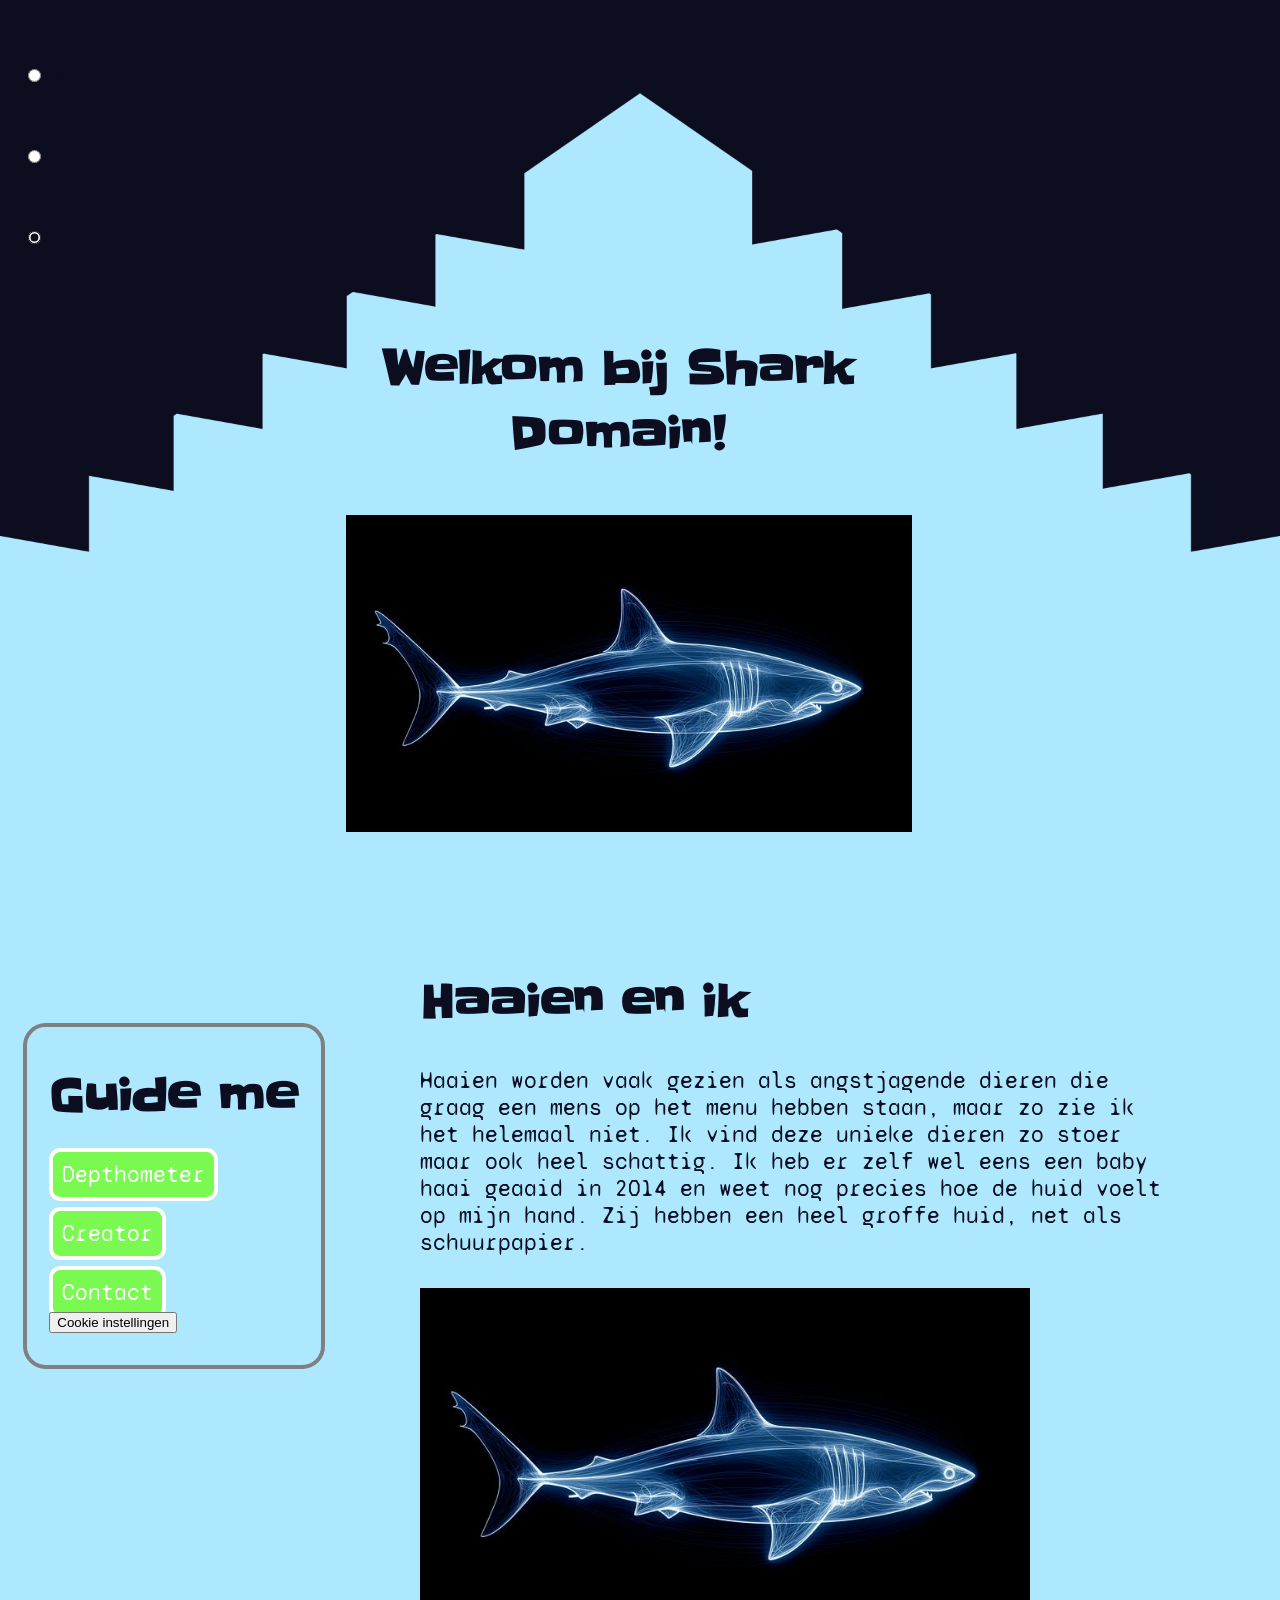
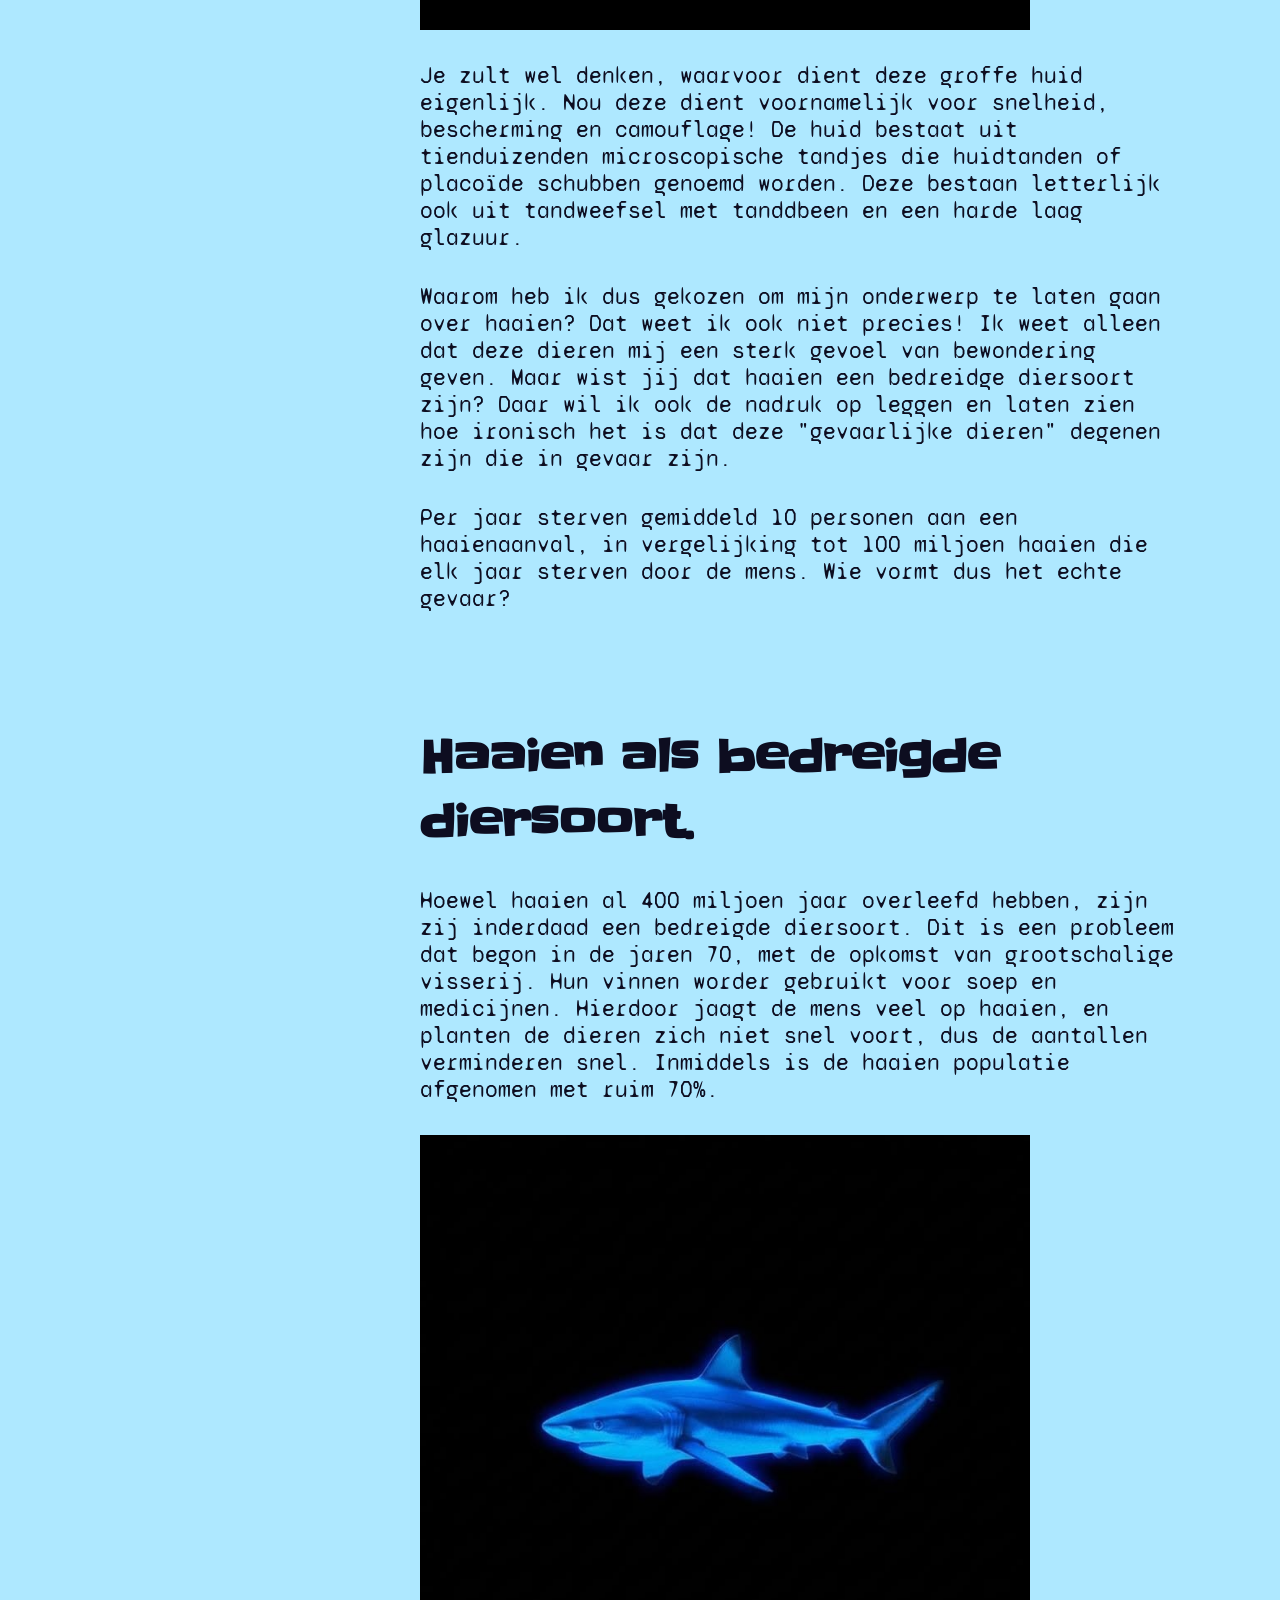
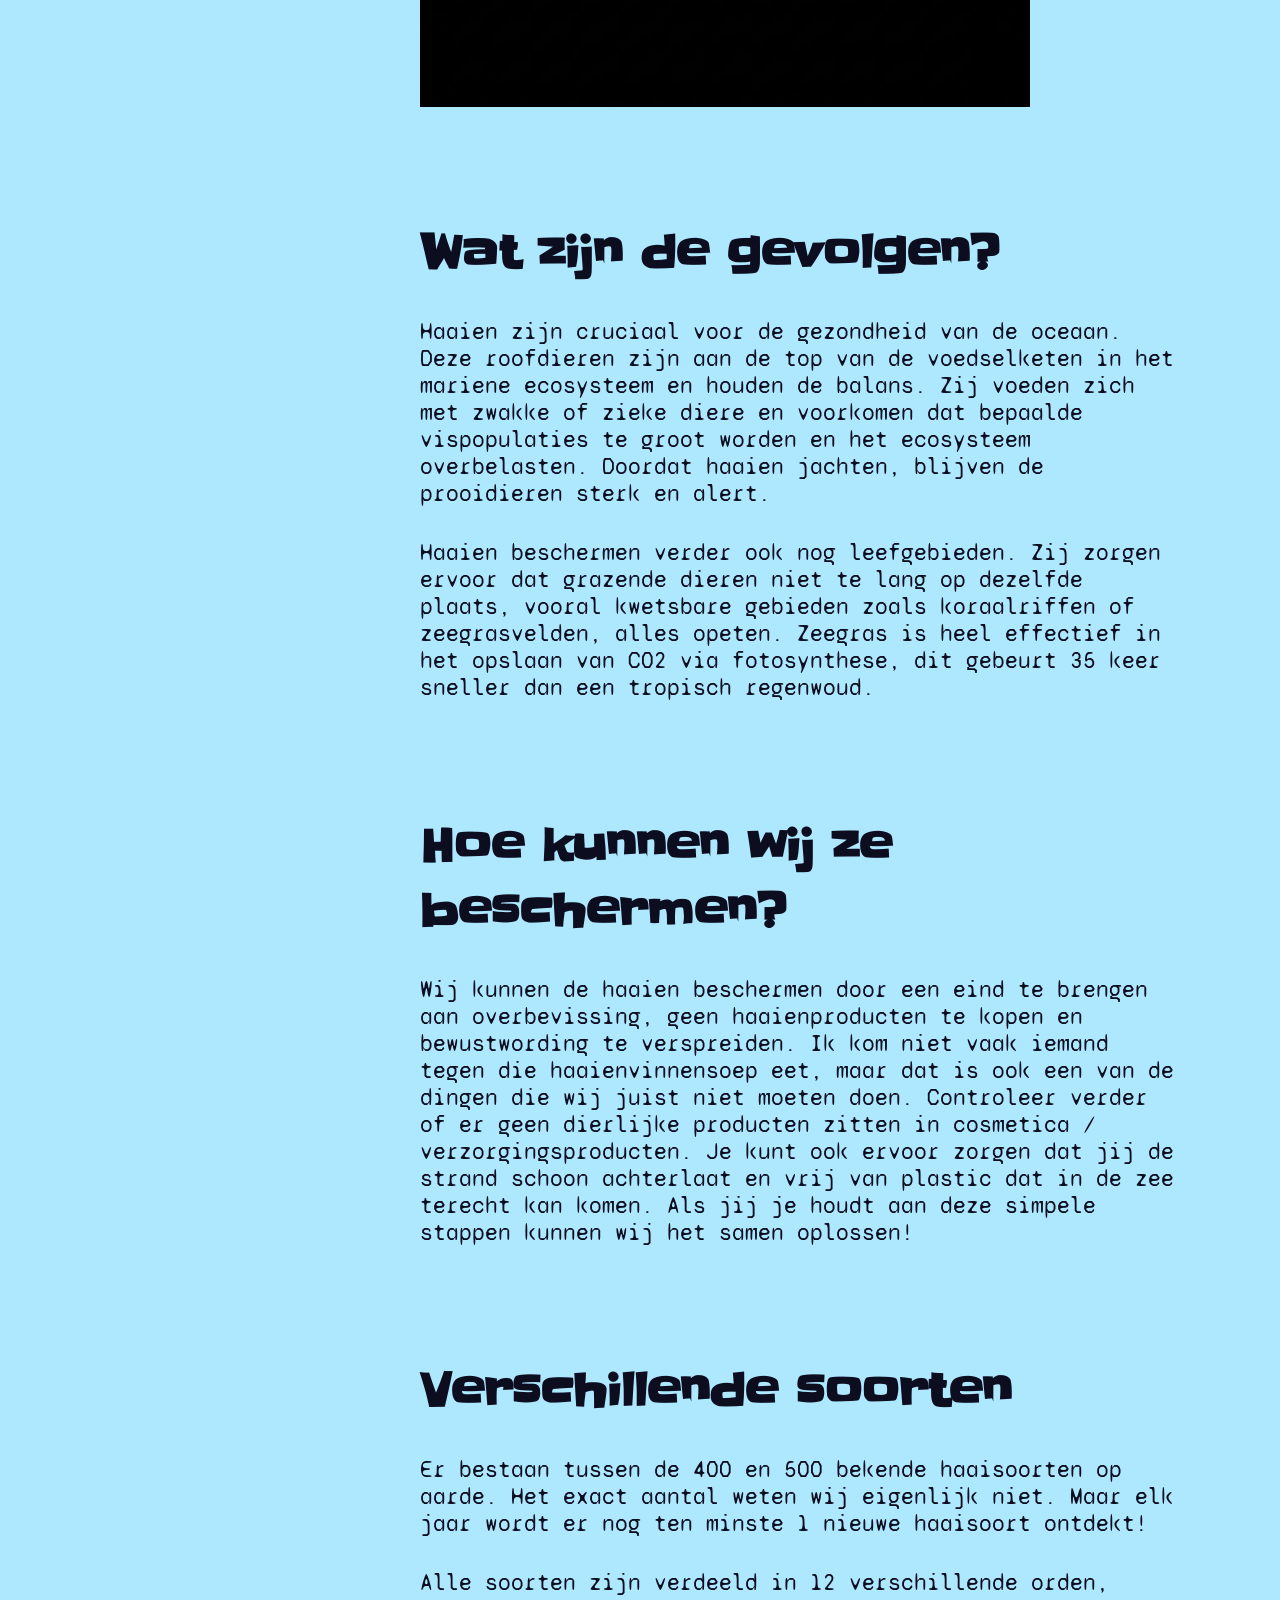
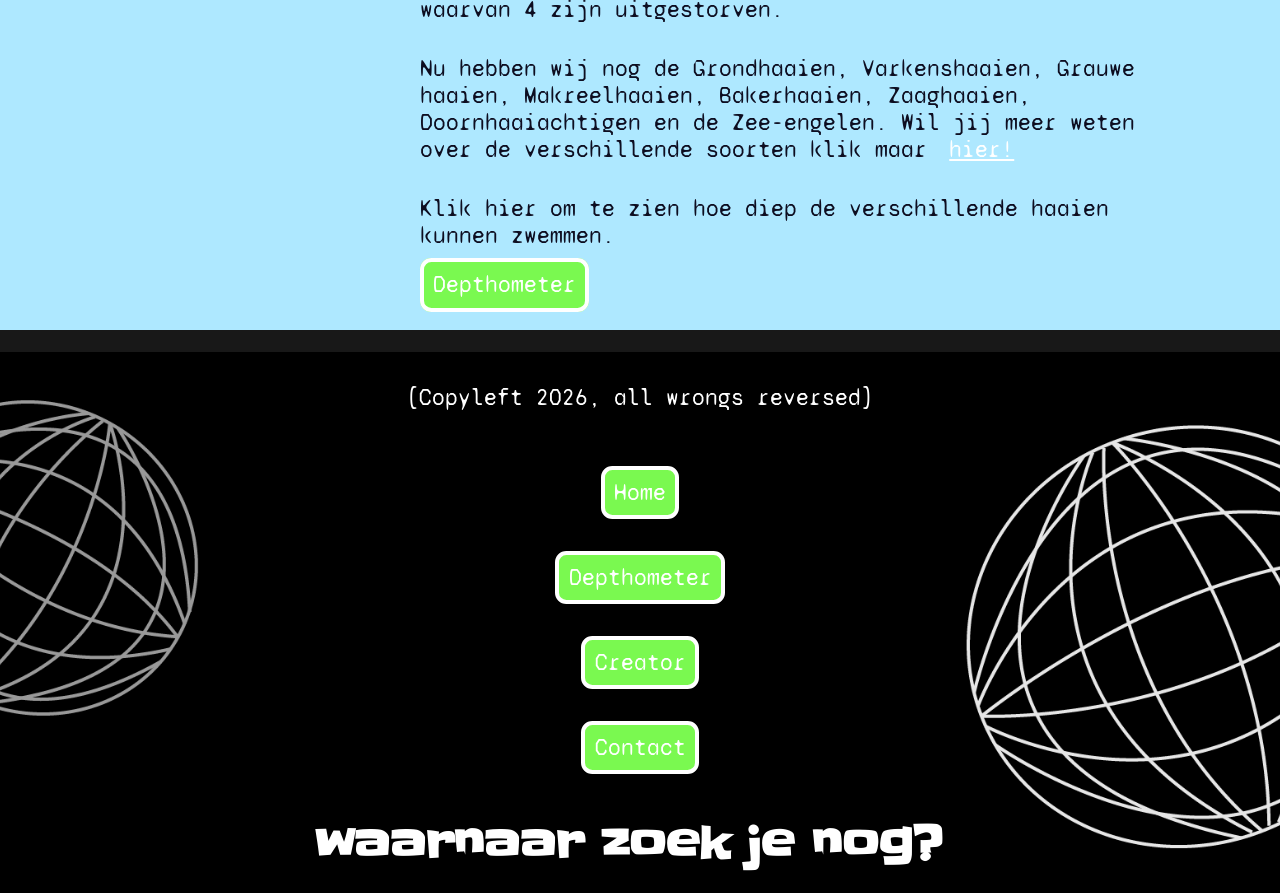
==== index.html @ 4d777eaf "dialog toegevoegd" ====
<!doctype html>
<html lang="nl">
  <head>
    <meta charset="UTF-8" />
    <meta name="viewport" content="width=device-width, initial-scale=1.0" />
    <meta name="author" content="[Bryenne]" />
    <meta name="color-scheme" content="dark light" />

    <title>Digitaal Tuintje van Bryenne!</title>
    <link rel="stylesheet" href="./assets/style/normal.css" />
    <script defer src="script.js"></script>
    <!-- Importeer het webring component, voeg jouw eigen domein toe in data-page -->
    <script
      data-page="[https://sharkdomain.nl]"
      src="https://digitaaltuintje.nl/webring.js"
      defer
    ></script>
  </head>
  <body>
    <header>
      <article>
        <article>
          <label>
            <input type="radio" name="theme" value="light-theme" />
            licht
          </label>
          <label>
            <input type="radio" name="theme" value="dark-theme" />
            donker
          </label>
          <label>
            <input type="radio" name="theme" value="auto-theme" checked />
            auto
          </label>
        </article>
        <h1>Shark Domain</h1>
      </article>
      <h2>Welkom bij Shark Domain!</h2>
      <img src="./assets/images/shark2.jpg" alt="welkomhaai" />
    </header>

    <main>
      <article>
        <h2>Haaien en ik</h2>
        <p>
          Haaien worden vaak gezien als angstjagende dieren die graag een mens
          op het menu hebben staan, maar zo zie ik het helemaal niet. Ik vind
          deze unieke dieren zo stoer maar ook heel schattig. Ik heb er zelf wel
          eens een baby haai geaaid in 2014 en weet nog precies hoe de huid
          voelt op mijn hand. Zij hebben een heel groffe huid, net als
          schuurpapier.
        </p>

        <img src="./assets/images/shark2.jpg" alt="Haai" />

        <p>
          Je zult wel denken, waarvoor dient deze groffe huid eigenlijk. Nou
          deze dient voornamelijk voor snelheid, bescherming en camouflage! De
          huid bestaat uit tienduizenden microscopische tandjes die huidtanden
          of placoïde schubben genoemd worden. Deze bestaan letterlijk ook uit
          tandweefsel met tanddbeen en een harde laag glazuur.
        </p>

        <p>
          Waarom heb ik dus gekozen om mijn onderwerp te laten gaan over haaien?
          Dat weet ik ook niet precies! Ik weet alleen dat deze dieren mij een
          sterk gevoel van bewondering geven. Maar wist jij dat haaien een
          bedreidge diersoort zijn? Daar wil ik ook de nadruk op leggen en laten
          zien hoe ironisch het is dat deze "gevaarlijke dieren" degenen zijn
          die in gevaar zijn.
        </p>
        <p>
          Per jaar sterven gemiddeld 10 personen aan een haaienaanval, in
          vergelijking tot 100 miljoen haaien die elk jaar sterven door de mens.
          Wie vormt dus het echte gevaar?
        </p>
      </article>

      <article>
        <h2>Haaien als bedreigde diersoort.</h2>
        <p>
          Hoewel haaien al 400 miljoen jaar overleefd hebben, zijn zij inderdaad
          een bedreigde diersoort. Dit is een probleem dat begon in de jaren 70,
          met de opkomst van grootschalige visserij. Hun vinnen worder gebruikt
          voor soep en medicijnen. Hierdoor jaagt de mens veel op haaien, en
          planten de dieren zich niet snel voort, dus de aantallen verminderen
          snel. Inmiddels is de haaien populatie afgenomen met ruim 70%.
        </p>

        <img src="./assets/images/shark1.jpg" alt="haai" />
      </article>
      <article>
        <h2>Wat zijn de gevolgen?</h2>
        <!-- bron: https://www.wwf.nl/dieren/haai , https://www.greenpeace.org/nl/algemeen/54928/walvis-redt-klimaat/-->
        <p>
          Haaien zijn cruciaal voor de gezondheid van de oceaan. Deze roofdieren
          zijn aan de top van de voedselketen in het mariene ecosysteem en
          houden de balans. Zij voeden zich met zwakke of zieke diere en
          voorkomen dat bepaalde vispopulaties te groot worden en het ecosysteem
          overbelasten. Doordat haaien jachten, blijven de prooidieren sterk en
          alert.
        </p>
        <p>
          Haaien beschermen verder ook nog leefgebieden. Zij zorgen ervoor dat
          grazende dieren niet te lang op dezelfde plaats, vooral kwetsbare
          gebieden zoals koraalriffen of zeegrasvelden, alles opeten. Zeegras is
          heel effectief in het opslaan van C02 via fotosynthese, dit gebeurt 35
          keer sneller dan een tropisch regenwoud.
        </p>
      </article>
      <article>
        <h2>Hoe kunnen wij ze beschermen?</h2>
        <p>
          Wij kunnen de haaien beschermen door een eind te brengen aan
          overbevissing, geen haaienproducten te kopen en bewustwording te
          verspreiden. Ik kom niet vaak iemand tegen die haaienvinnensoep eet,
          maar dat is ook een van de dingen die wij juist niet moeten doen.
          Controleer verder of er geen dierlijke producten zitten in cosmetica /
          verzorgingsproducten. Je kunt ook ervoor zorgen dat jij de strand
          schoon achterlaat en vrij van plastic dat in de zee terecht kan komen.
          Als jij je houdt aan deze simpele stappen kunnen wij het samen
          oplossen!
        </p>
      </article>

      <article>
        <h2>Verschillende soorten</h2>
        <p>
          Er bestaan tussen de 400 en 500 bekende haaisoorten op aarde. Het
          exact aantal weten wij eigenlijk niet. Maar elk jaar wordt er nog ten
          minste 1 nieuwe haaisoort ontdekt!
        </p>
        <p>
          Alle soorten zijn verdeeld in 12 verschillende orden, waarvan 4 zijn
          uitgestorven.
        </p>
        <p>
          Nu hebben wij nog de Grondhaaien, Varkenshaaien, Grauwe haaien,
          Makreelhaaien, Bakerhaaien, Zaaghaaien, Doornhaaiachtigen en de
          Zee-engelen. Wil jij meer weten over de verschillende soorten klik
          maar <a href="hier.html">hier!</a>
        </p>
        <p>
          Klik hier om te zien hoe diep de verschillende haaien kunnen zwemmen.
        </p>

        <a href="sharkdepth.html">Depthometer</a>
      </article>
    </main>

    <aside>
      <nav>
        <h2>Guide me</h2>
        <ul>
          <li><a href="sharkdepth.html">Depthometer</a></li>
          <li><a href="">Creator</a></li>
          <li><a href="">Contact</a></li>
        </ul>
        <button commandfor="mydialog" command="show-modal">
          Cookie instellingen
        </button>
        <dialog id="mydialog">
          <form method="dialog">
            <h2>Cookies instellen</h2>
            <p>
              Voor legale redenen moeten wij jouw vragen naar toestemming om uw
              persoonlijke gegevens te gebruiken voor weet ik veel. Ik beloof
              dat ik jouw gegevens niet zal verkopen!
            </p>
            <button>Accepteren</button>
            <button>Weigeren</button>
          </form>
        </dialog>
      </nav>
    </aside>

    <footer>
      <p>[Copyleft 2026, all wrongs reversed]</p>
      <nav>
        <ul>
          <li><a href="/">Home</a></li>
          <li><a href="sharkdepth.html">Depthometer</a></li>
          <li><a href="/story.html">Creator</a></li>
          <li><a href="/contact.html">Contact</a></li>
        </ul>
      </nav>
      <h2>waarnaar zoek je nog?</h2>
    </footer>
  </body>
</html>
---- assets/style/normal.css ----
/* HIER KOMT JOUW CSS */
@font-face {
  font-family: "Slackey";
  src: url(../type/Slackey-Regular.ttf);
  font-weight: 400;
  font-style: normal;
}

@font-face {
  font-family: "SyneMono";
  src: url(../type/SyneMono-Regular.ttf);
  font-weight: 400;
  font-style: normal;
}

html {
  color-scheme: light dark;

  --background: light-dark(#aee8ff, #1f1f3e);
  --color: light-dark(rgb(13, 13, 32), rgb(174, 232, 255));

  --background-button: light-dark(rgb(45, 240, 84), rgb(255, 180, 51));
  --color-button: light-dark(white, white);

  --background-a: light-dark(rgb(122, 249, 80), rgb(255, 180, 51));
  --color-a: light-dark(white, white);

  accent-color: light-dark(rgb(13, 13, 32), rgb(174, 232, 255));

  /* Deze informaatie heb ik gehaald van de dark and light mode Deep Dive op DLO */

  /* --background-img: light-dark(
    url(../assets/images/header-dark.png),
    url(../assets/images/header-light.png)
  ); */

  --whitespace-s: 1rem;
  --whitespace-m: calc(var(--whitespace-s) * 2);
  --whitespace-l: calc(var(--whitespace-s) * 4);
  --whitespace-xs: calc(var(--whitespace-s) * 0.5);

  --step--2: clamp(0.7137rem, 0.6181rem + 0.4777vw, 1.0003rem);
  --step--1: clamp(0.7615rem, 0.5438rem + 1.0882vw, 1.4144rem);
  --step-0: clamp(0.8125rem, 0.4167rem + 1.9792vw, 2rem);
  --step-1: clamp(0.8669rem, 0.2133rem + 3.2684vw, 2.828rem);
  --step-2: clamp(0.925rem, -0.0996rem + 5.1229vw, 3.9988rem);
  --step-3: clamp(0.987rem, -0.5688rem + 7.7788vw, 5.6543rem);
  --step-4: clamp(1.0531rem, -1.2609rem + 11.5701vw, 7.9952rem);
  --step-5: clamp(1.1237rem, -2.2701rem + 16.9691vw, 11.3052rem);
}

html:has([value="light-theme"]:checked) {
  color-scheme: light;
}

html:has([value="dark-theme"]:checked) {
  color-scheme: dark;
}

html:has(dialog:open) {
  overflow-y: clip;
}

body {
  font-size: var(--step--1);
  font-family: SyneMono;
  background-color: var(--background);
  color: var(--color);
  width: 100%;
  height: 100vh;
  margin: 0;
  padding: 0;
  /* background: url(../images/fin-top-gray.png);
  background-position: left top;
  background-repeat: no-repeat;
  background-size: 50%; */

  display: grid;
  grid-template-columns: 1fr;
  grid-template-rows: auto auto auto auto;
  grid-template-areas:
    "header"
    "aside"
    "main"
    "footer";
}

@media (width>30em) {
  body {
    grid-template-columns: auto auto auto;
    grid-template-rows: auto auto auto auto;
    grid-template-areas:
      "header header header"
      "aside main .        "
      ".     main .        "
      "footer footer footer";
  }
}

header {
  background-image: url(../images/header-dark.png);
  background-repeat: no-repeat;
  background-size: 100%;

  grid-area: header;
  display: grid;
  grid-template-columns: 1fr 1fr;

  margin: 0;
  margin-bottom: 2em;
  max-width: 100%;
  padding-top: 0.5em;
  padding-right: 1em;
  padding-bottom: 1em;
}

main {
  grid-area: main;
  max-width: 80%;
  margin: auto;
  padding-bottom: var(--whitespace-m);
}

aside {
  grid-area: aside;
  margin-top: 4em;
  margin-left: 1em;
  padding-left: 1em;
  border: 0.2em solid grey;
  border-radius: 1em;
  padding-bottom: var(--whitespace-m);
}

footer {
  grid-area: footer;
  display: grid;
  place-items: center;
  background-color: black;
  color: white;
  border-top: 1em rgb(24, 24, 24) solid;
  background-image: url(../images/footer-image.png);
  background-size: 120%;
  background-repeat: no-repeat;
  background-position: center;
}

dialog {
  &::backdrop {
    background-color: rgba(0, 0, 0, 0.411);
    backdrop-filter: blur(2px);
  }
}

header article {
  display: flex;
  justify-content: space-between;
  grid-column: 1/-1;
}

header article article {
  display: grid;
  align-items: center;
  margin: 1em;
}

header h2 {
  grid-column: 1/-1;
  width: 18ch;
  text-align: center;
  place-self: center;
}

header img {
  grid-column: 1/-1;
  place-self: center;
  min-width: 10em;
  max-width: 25em;
}

main article:not(:first-of-type) {
  margin-top: 5em;
}

h1 {
  font-size: var(--step-2);
  margin-right: var(--whitespace-xs);
  text-align: end;
  font-family: Slackey;
  width: min-content;
  place-self: end;
}

h2 {
  margin-bottom: var(--whitespace-s);
  font-size: var(--step-1);
  font-family: Slackey;
  margin-right: 0.5em;
}

p {
  margin-top: var(--whitespace-m);
}

ul {
  list-style: none;
  margin: 0;
  padding: 0;
}

ul li {
  margin-top: var(--whitespace-m);
}

img {
  display: grid;
  width: 80%;
  max-width: 30em;
  min-width: 15em;
  height: auto;
  margin-top: var(--whitespace-m);
  margin-bottom: var(--whitespace-m);
}

p a {
  background-color: transparent;
  border: none;
  text-decoration: underline;
}

p a:hover {
  background-color: transparent;
  color: green;
}

a {
  color: var(--color-a);
  background-color: var(--background-a);
  border: 0.2em solid var(--color-a);
  border-radius: 0.5em;
  font-family: SyneMono;
  padding: 0.4em;
  font-size: var(--step--1);
  transition: transform 0.2s ease-in-out;
  text-decoration: none;
}

a:focus {
  background-color: rgb(0, 110, 122);
  border: 0.3em solid rgb(156, 209, 255);
  transform: scale(1.1);
}

a:active {
  background-color: rgb(109, 139, 80);
}

a:hover {
  background-color: rgb(27, 181, 27);
}

/* a:visited {
  background-color: rgb(2, 53, 36);
  border-color: green;
  color: green;
} */

footer ul li {
  display: grid;
  place-items: center;
}
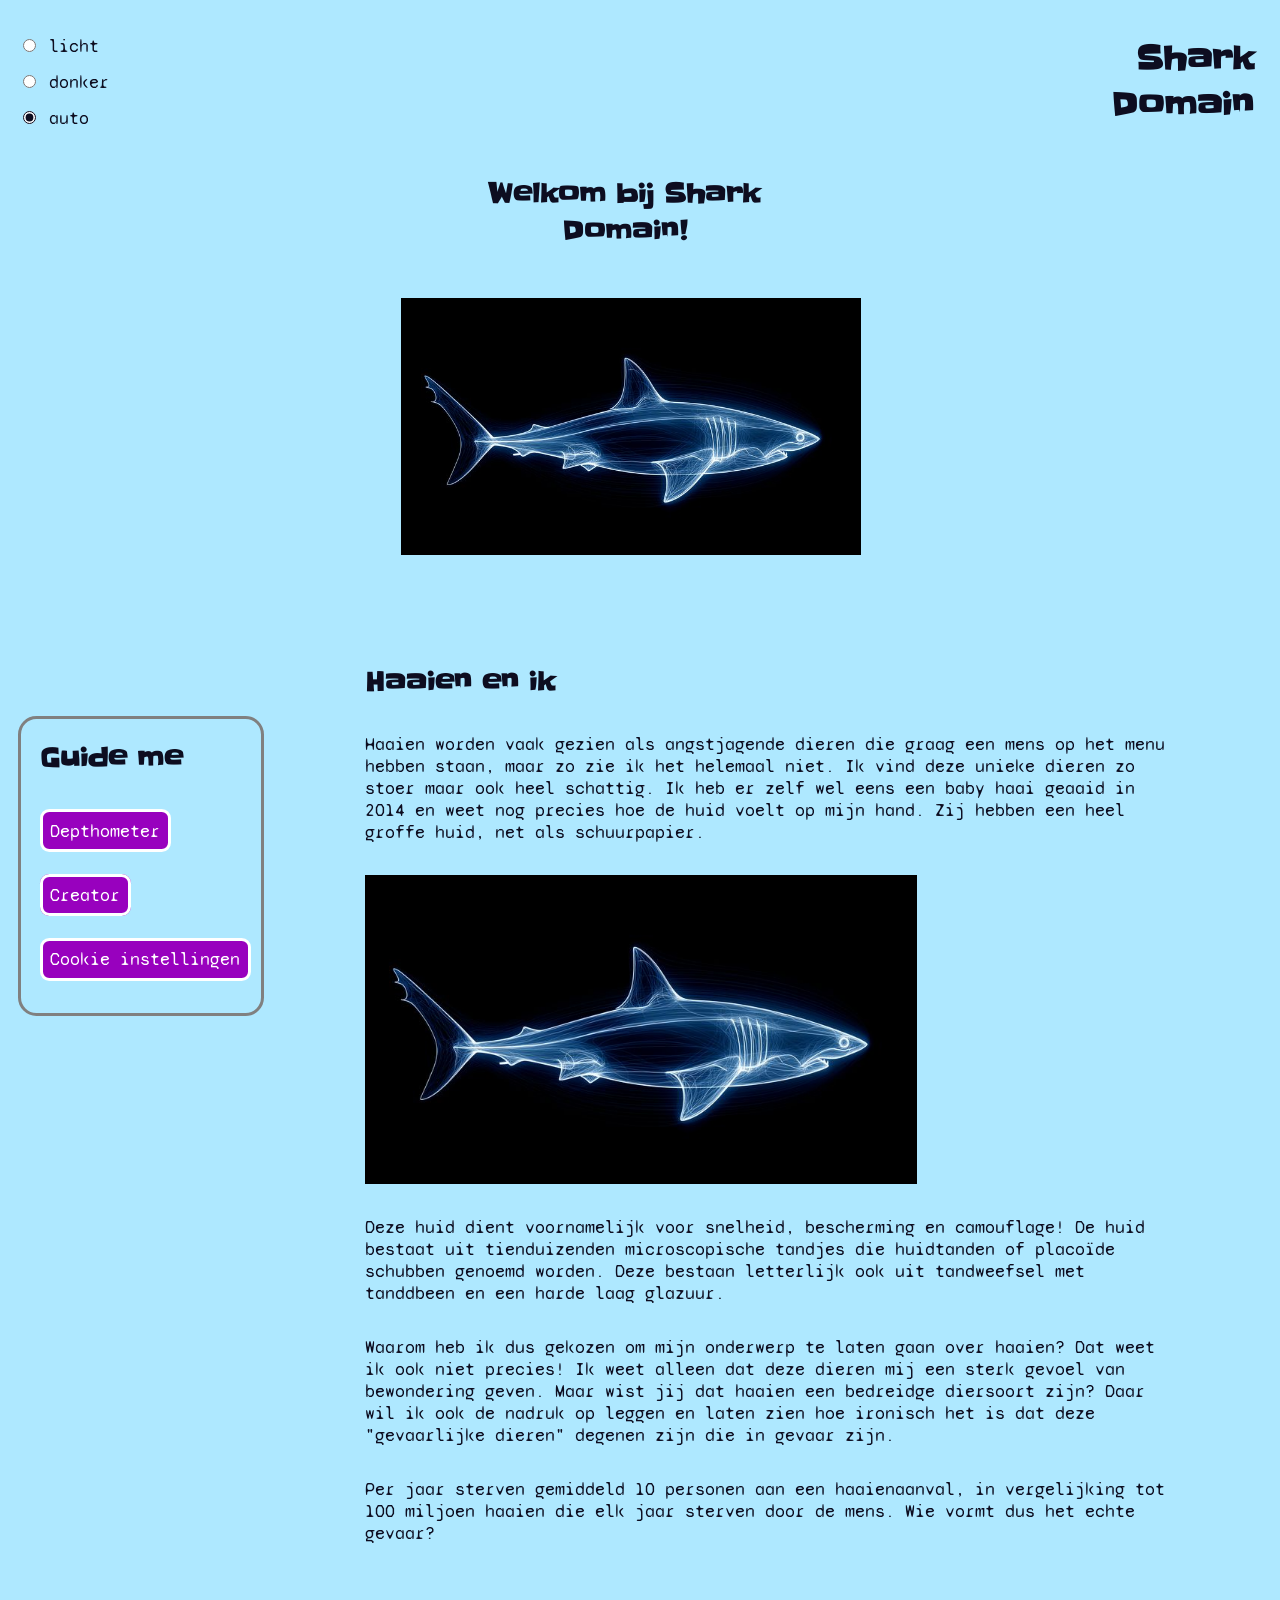
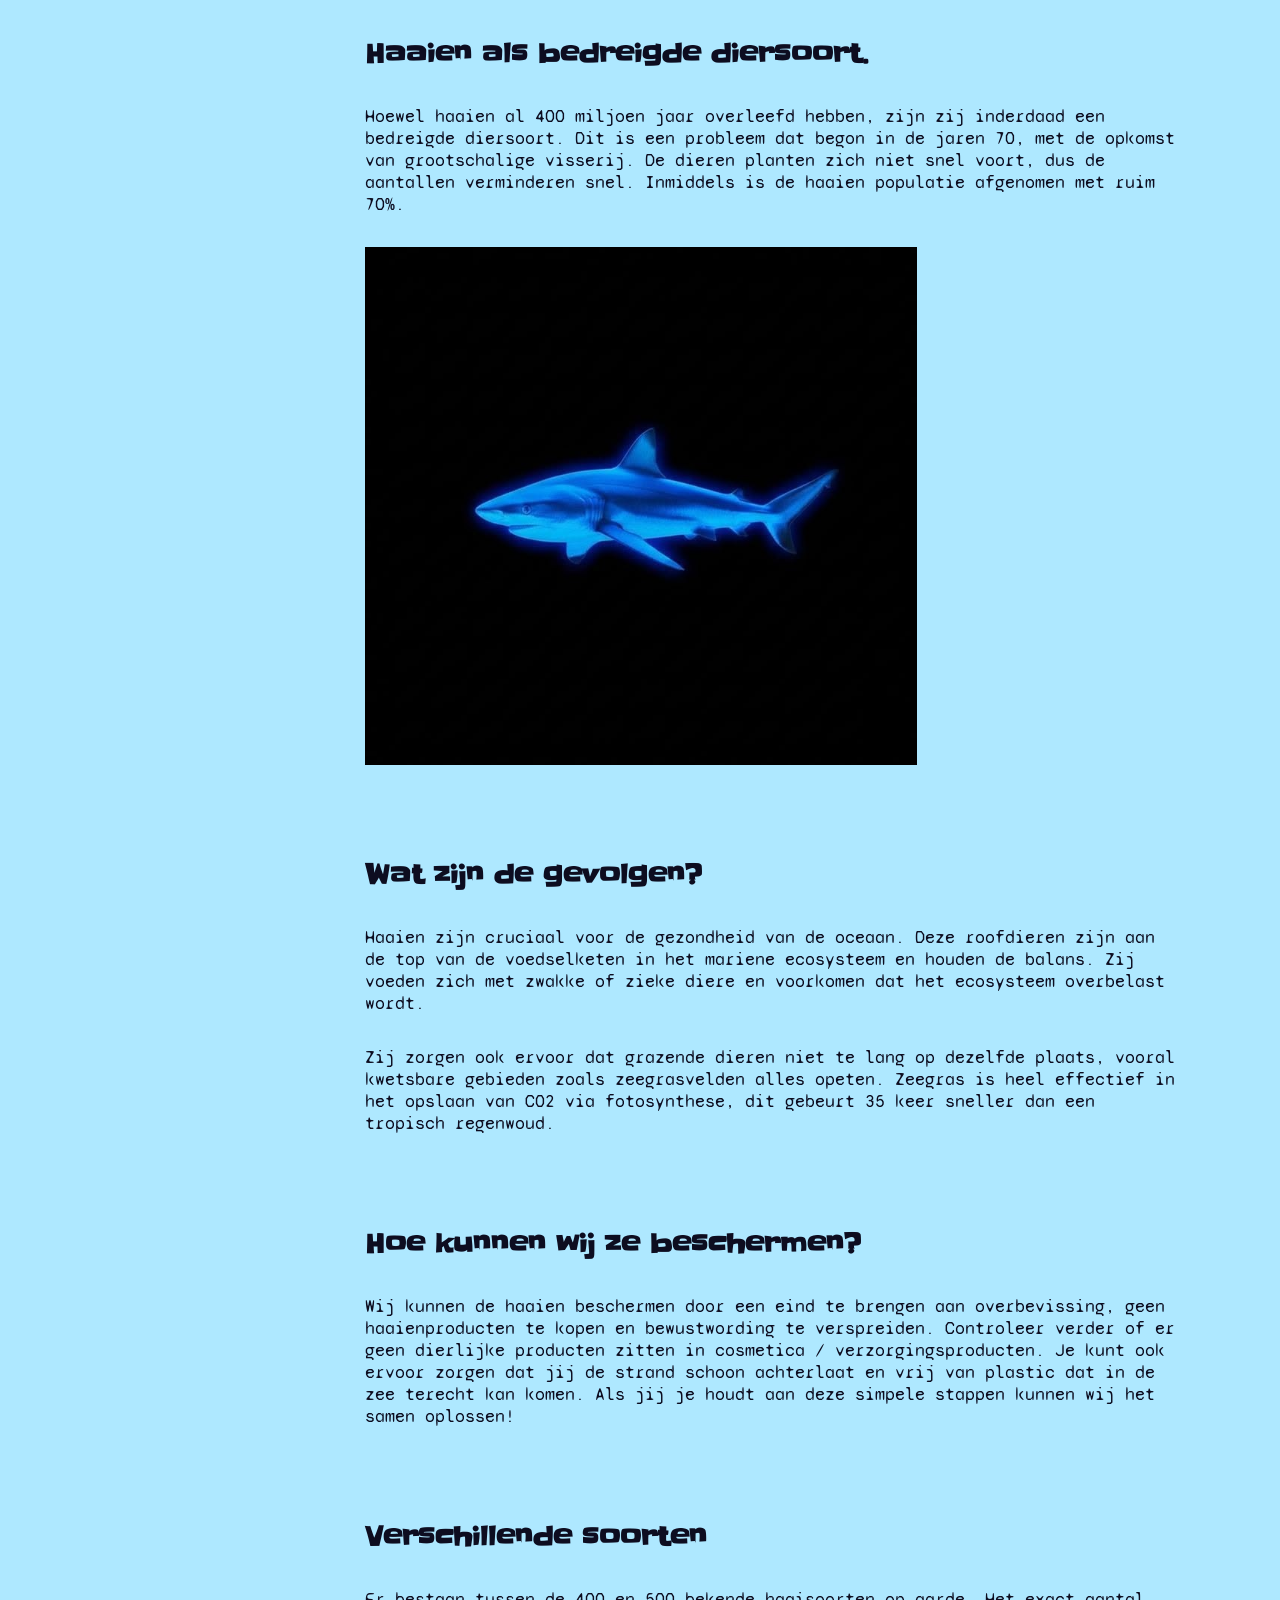
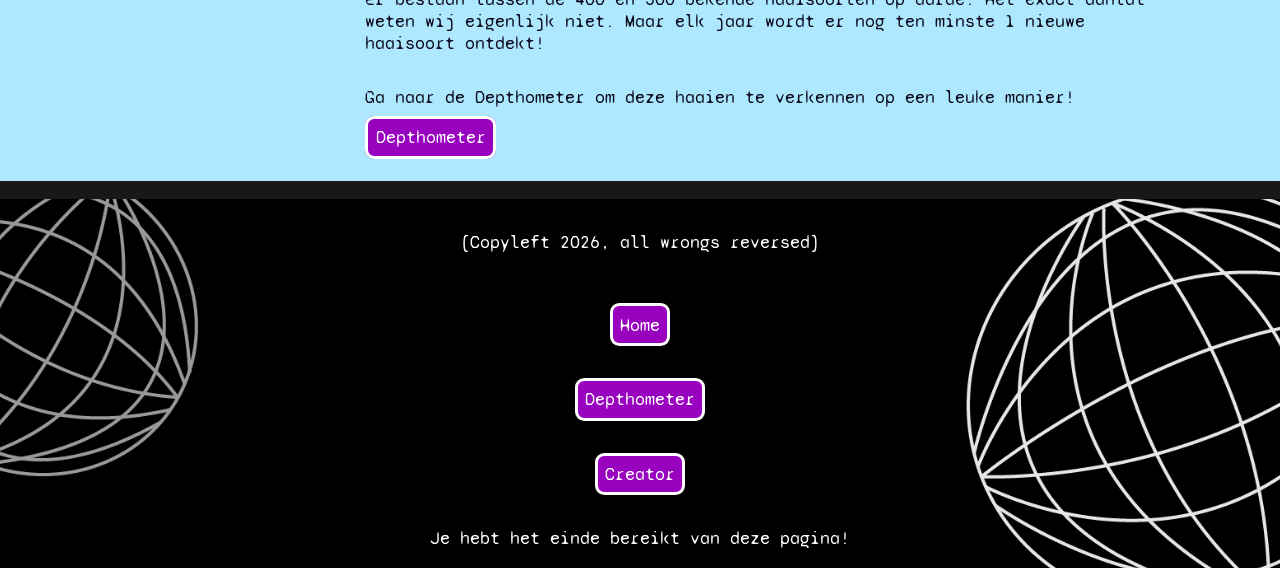
==== commit d6d50a65: "kleine veranderingen adhv checklist." ====
--- a/index.html
+++ b/index.html
@@ -19,7 +19,7 @@
   <body>
     <header>
       <article>
-        <article>
+        <li>
           <label>
             <input type="radio" name="theme" value="light-theme" />
             licht
@@ -32,12 +32,41 @@
             <input type="radio" name="theme" value="auto-theme" checked />
             auto
           </label>
-        </article>
+        </li>
         <h1>Shark Domain</h1>
       </article>
       <h2>Welkom bij Shark Domain!</h2>
       <img src="./assets/images/shark2.jpg" alt="welkomhaai" />
     </header>
+
+    <aside>
+      <nav>
+        <h2>Guide me</h2>
+        <ul>
+          <li><button>Depthometer</button></li>
+          <li><a href="">Creator</a></li>
+          <li>
+            <button commandfor="mydialog" command="show-modal">
+              Cookie instellingen
+            </button>
+          </li>
+        </ul>
+        <dialog id="mydialog">
+          <form method="dialog">
+            <h2>Cookies instellen</h2>
+            <p>
+              Deze pagina maakt gebruik van Github pages hosting en
+              Digitaaltuintje component. Bepaalde gegevens van de gebruiker
+              kunnen wprden gebruikt om de website goed te laten functioneren.
+              Door op 'Accepteren' te klikken ga je akkoord met het verwerken
+              van uw gegevens.
+            </p>
+            <button>Accepteren</button>
+            <button>Weigeren</button>
+          </form>
+        </dialog>
+      </nav>
+    </aside>
 
     <main>
       <article>
@@ -54,11 +83,11 @@
         <img src="./assets/images/shark2.jpg" alt="Haai" />
 
         <p>
-          Je zult wel denken, waarvoor dient deze groffe huid eigenlijk. Nou
-          deze dient voornamelijk voor snelheid, bescherming en camouflage! De
-          huid bestaat uit tienduizenden microscopische tandjes die huidtanden
-          of placoïde schubben genoemd worden. Deze bestaan letterlijk ook uit
-          tandweefsel met tanddbeen en een harde laag glazuur.
+          Deze huid dient voornamelijk voor snelheid, bescherming en camouflage!
+          De huid bestaat uit tienduizenden microscopische tandjes die
+          huidtanden of placoïde schubben genoemd worden. Deze bestaan
+          letterlijk ook uit tandweefsel met tanddbeen en een harde laag
+          glazuur.
         </p>
 
         <p>
@@ -81,10 +110,9 @@
         <p>
           Hoewel haaien al 400 miljoen jaar overleefd hebben, zijn zij inderdaad
           een bedreigde diersoort. Dit is een probleem dat begon in de jaren 70,
-          met de opkomst van grootschalige visserij. Hun vinnen worder gebruikt
-          voor soep en medicijnen. Hierdoor jaagt de mens veel op haaien, en
-          planten de dieren zich niet snel voort, dus de aantallen verminderen
-          snel. Inmiddels is de haaien populatie afgenomen met ruim 70%.
+          met de opkomst van grootschalige visserij. De dieren planten zich niet
+          snel voort, dus de aantallen verminderen snel. Inmiddels is de haaien
+          populatie afgenomen met ruim 70%.
         </p>
 
         <img src="./assets/images/shark1.jpg" alt="haai" />
@@ -96,16 +124,13 @@
           Haaien zijn cruciaal voor de gezondheid van de oceaan. Deze roofdieren
           zijn aan de top van de voedselketen in het mariene ecosysteem en
           houden de balans. Zij voeden zich met zwakke of zieke diere en
-          voorkomen dat bepaalde vispopulaties te groot worden en het ecosysteem
-          overbelasten. Doordat haaien jachten, blijven de prooidieren sterk en
-          alert.
+          voorkomen dat het ecosysteem overbelast wordt.
         </p>
         <p>
-          Haaien beschermen verder ook nog leefgebieden. Zij zorgen ervoor dat
-          grazende dieren niet te lang op dezelfde plaats, vooral kwetsbare
-          gebieden zoals koraalriffen of zeegrasvelden, alles opeten. Zeegras is
-          heel effectief in het opslaan van C02 via fotosynthese, dit gebeurt 35
-          keer sneller dan een tropisch regenwoud.
+          Zij zorgen ook ervoor dat grazende dieren niet te lang op dezelfde
+          plaats, vooral kwetsbare gebieden zoals zeegrasvelden alles opeten.
+          Zeegras is heel effectief in het opslaan van C02 via fotosynthese, dit
+          gebeurt 35 keer sneller dan een tropisch regenwoud.
         </p>
       </article>
       <article>
@@ -113,13 +138,11 @@
         <p>
           Wij kunnen de haaien beschermen door een eind te brengen aan
           overbevissing, geen haaienproducten te kopen en bewustwording te
-          verspreiden. Ik kom niet vaak iemand tegen die haaienvinnensoep eet,
-          maar dat is ook een van de dingen die wij juist niet moeten doen.
-          Controleer verder of er geen dierlijke producten zitten in cosmetica /
-          verzorgingsproducten. Je kunt ook ervoor zorgen dat jij de strand
-          schoon achterlaat en vrij van plastic dat in de zee terecht kan komen.
-          Als jij je houdt aan deze simpele stappen kunnen wij het samen
-          oplossen!
+          verspreiden. Controleer verder of er geen dierlijke producten zitten
+          in cosmetica / verzorgingsproducten. Je kunt ook ervoor zorgen dat jij
+          de strand schoon achterlaat en vrij van plastic dat in de zee terecht
+          kan komen. Als jij je houdt aan deze simpele stappen kunnen wij het
+          samen oplossen!
         </p>
       </article>
 
@@ -131,60 +154,24 @@
           minste 1 nieuwe haaisoort ontdekt!
         </p>
         <p>
-          Alle soorten zijn verdeeld in 12 verschillende orden, waarvan 4 zijn
-          uitgestorven.
-        </p>
-        <p>
-          Nu hebben wij nog de Grondhaaien, Varkenshaaien, Grauwe haaien,
-          Makreelhaaien, Bakerhaaien, Zaaghaaien, Doornhaaiachtigen en de
-          Zee-engelen. Wil jij meer weten over de verschillende soorten klik
-          maar <a href="hier.html">hier!</a>
-        </p>
-        <p>
-          Klik hier om te zien hoe diep de verschillende haaien kunnen zwemmen.
+          Ga naar de Depthometer om deze haaien te verkennen op een leuke
+          manier!
         </p>
 
         <a href="sharkdepth.html">Depthometer</a>
       </article>
     </main>
 
-    <aside>
-      <nav>
-        <h2>Guide me</h2>
-        <ul>
-          <li><a href="sharkdepth.html">Depthometer</a></li>
-          <li><a href="">Creator</a></li>
-          <li><a href="">Contact</a></li>
-        </ul>
-        <button commandfor="mydialog" command="show-modal">
-          Cookie instellingen
-        </button>
-        <dialog id="mydialog">
-          <form method="dialog">
-            <h2>Cookies instellen</h2>
-            <p>
-              Voor legale redenen moeten wij jouw vragen naar toestemming om uw
-              persoonlijke gegevens te gebruiken voor weet ik veel. Ik beloof
-              dat ik jouw gegevens niet zal verkopen!
-            </p>
-            <button>Accepteren</button>
-            <button>Weigeren</button>
-          </form>
-        </dialog>
-      </nav>
-    </aside>
-
     <footer>
       <p>[Copyleft 2026, all wrongs reversed]</p>
       <nav>
         <ul>
-          <li><a href="/">Home</a></li>
+          <li><a href="index.html">Home</a></li>
           <li><a href="sharkdepth.html">Depthometer</a></li>
-          <li><a href="/story.html">Creator</a></li>
-          <li><a href="/contact.html">Contact</a></li>
+          <li><a href="/.html">Creator</a></li>
         </ul>
       </nav>
-      <h2>waarnaar zoek je nog?</h2>
+      <p>Je hebt het einde bereikt van deze pagina!</p>
     </footer>
   </body>
 </html>
--- a/assets/style/normal.css
+++ b/assets/style/normal.css
@@ -16,37 +16,43 @@
 html {
   color-scheme: light dark;
 
-  --background: light-dark(#aee8ff, #1f1f3e);
+  --background: light-dark(#aee8ff, #10103d);
   --color: light-dark(rgb(13, 13, 32), rgb(174, 232, 255));
 
-  --background-button: light-dark(rgb(45, 240, 84), rgb(255, 180, 51));
+  --background-button: light-dark(rgb(217, 131, 19), rgb(224, 150, 23));
   --color-button: light-dark(white, white);
 
-  --background-a: light-dark(rgb(122, 249, 80), rgb(255, 180, 51));
+  --background-a: light-dark(rgb(152, 1, 190), rgb(0, 193, 190));
   --color-a: light-dark(white, white);
 
   accent-color: light-dark(rgb(13, 13, 32), rgb(174, 232, 255));
 
   /* Deze informaatie heb ik gehaald van de dark and light mode Deep Dive op DLO */
 
-  /* --background-img: light-dark(
-    url(../assets/images/header-dark.png),
-    url(../assets/images/header-light.png)
-  ); */
+  --background-image: light-dark(
+    linear-gradient(var(--wit), var(--blauw)),
+    linear-gradient(var(--zwart), var(--blauw))
+  );
+  --zwart: black;
+  --blauw: rgb(79, 149, 246);
+  --wit: white;
 
   --whitespace-s: 1rem;
   --whitespace-m: calc(var(--whitespace-s) * 2);
   --whitespace-l: calc(var(--whitespace-s) * 4);
   --whitespace-xs: calc(var(--whitespace-s) * 0.5);
 
-  --step--2: clamp(0.7137rem, 0.6181rem + 0.4777vw, 1.0003rem);
-  --step--1: clamp(0.7615rem, 0.5438rem + 1.0882vw, 1.4144rem);
-  --step-0: clamp(0.8125rem, 0.4167rem + 1.9792vw, 2rem);
-  --step-1: clamp(0.8669rem, 0.2133rem + 3.2684vw, 2.828rem);
-  --step-2: clamp(0.925rem, -0.0996rem + 5.1229vw, 3.9988rem);
-  --step-3: clamp(0.987rem, -0.5688rem + 7.7788vw, 5.6543rem);
-  --step-4: clamp(1.0531rem, -1.2609rem + 11.5701vw, 7.9952rem);
-  --step-5: clamp(1.1237rem, -2.2701rem + 16.9691vw, 11.3052rem);
+  --step--5: clamp(0.55rem, 0.5rem + 0.25vw, 0.7rem);
+  --step--4: clamp(0.6rem, 0.54rem + 0.3vw, 0.78rem);
+  --step--3: clamp(0.66rem, 0.58rem + 0.4vw, 0.9rem);
+  --step--2: clamp(0.72rem, 0.63rem + 0.48vw, 1rem);
+  --step--1: clamp(0.78rem, 0.68rem + 0.6vw, 1.15rem);
+  --step-0: clamp(0.85rem, 0.73rem + 0.75vw, 1.3rem);
+  --step-1: clamp(0.95rem, 0.8rem + 1vw, 1.6rem);
+  --step-2: clamp(1.1rem, 0.9rem + 1.4vw, 2rem);
+  --step-3: clamp(1.3rem, 1rem + 1.9vw, 2.5rem);
+  --step-4: clamp(1.55rem, 1.15rem + 2.5vw, 3.2rem);
+  --step-5: clamp(1.85rem, 1.3rem + 3.2vw, 4rem);
 }
 
 html:has([value="light-theme"]:checked) {
@@ -98,9 +104,7 @@
 }
 
 header {
-  background-image: url(../images/header-dark.png);
-  background-repeat: no-repeat;
-  background-size: 100%;
+  background-image: var(--background-image);
 
   grid-area: header;
   display: grid;
@@ -126,9 +130,11 @@
   margin-top: 4em;
   margin-left: 1em;
   padding-left: 1em;
-  border: 0.2em solid grey;
+  border: 0.2em solid rgb(128, 128, 128);
   border-radius: 1em;
   padding-bottom: var(--whitespace-m);
+  max-width: 15em;
+  min-width: 12em;
 }
 
 footer {
@@ -157,7 +163,7 @@
   grid-column: 1/-1;
 }
 
-header article article {
+header article li {
   display: grid;
   align-items: center;
   margin: 1em;
@@ -219,6 +225,28 @@
   height: auto;
   margin-top: var(--whitespace-m);
   margin-bottom: var(--whitespace-m);
+}
+
+button {
+  color: var(--color-a);
+  background-color: var(--background-a);
+  border: 0.2em solid var(--color-a);
+  border-radius: 0.5em;
+  font-family: SyneMono;
+  padding: 0.4em;
+  font-size: var(--step--1);
+  transition: transform 0.2s ease-in-out;
+  text-decoration: none;
+}
+
+button:hover {
+  background-color: rgb(215, 91, 215);
+  border: 0.3em solid;
+}
+
+button:focus {
+  background-color: rgb(244, 161, 61);
+  border: 0.3em solid;
 }
 
 p a {
@@ -245,9 +273,8 @@
 }
 
 a:focus {
-  background-color: rgb(0, 110, 122);
-  border: 0.3em solid rgb(156, 209, 255);
-  transform: scale(1.1);
+  background-color: rgb(244, 161, 61);
+  border: 0.3em solid;
 }
 
 a:active {
@@ -255,7 +282,8 @@
 }
 
 a:hover {
-  background-color: rgb(27, 181, 27);
+  background-color: rgb(215, 91, 215);
+  border: 0.3em solid;
 }
 
 /* a:visited {
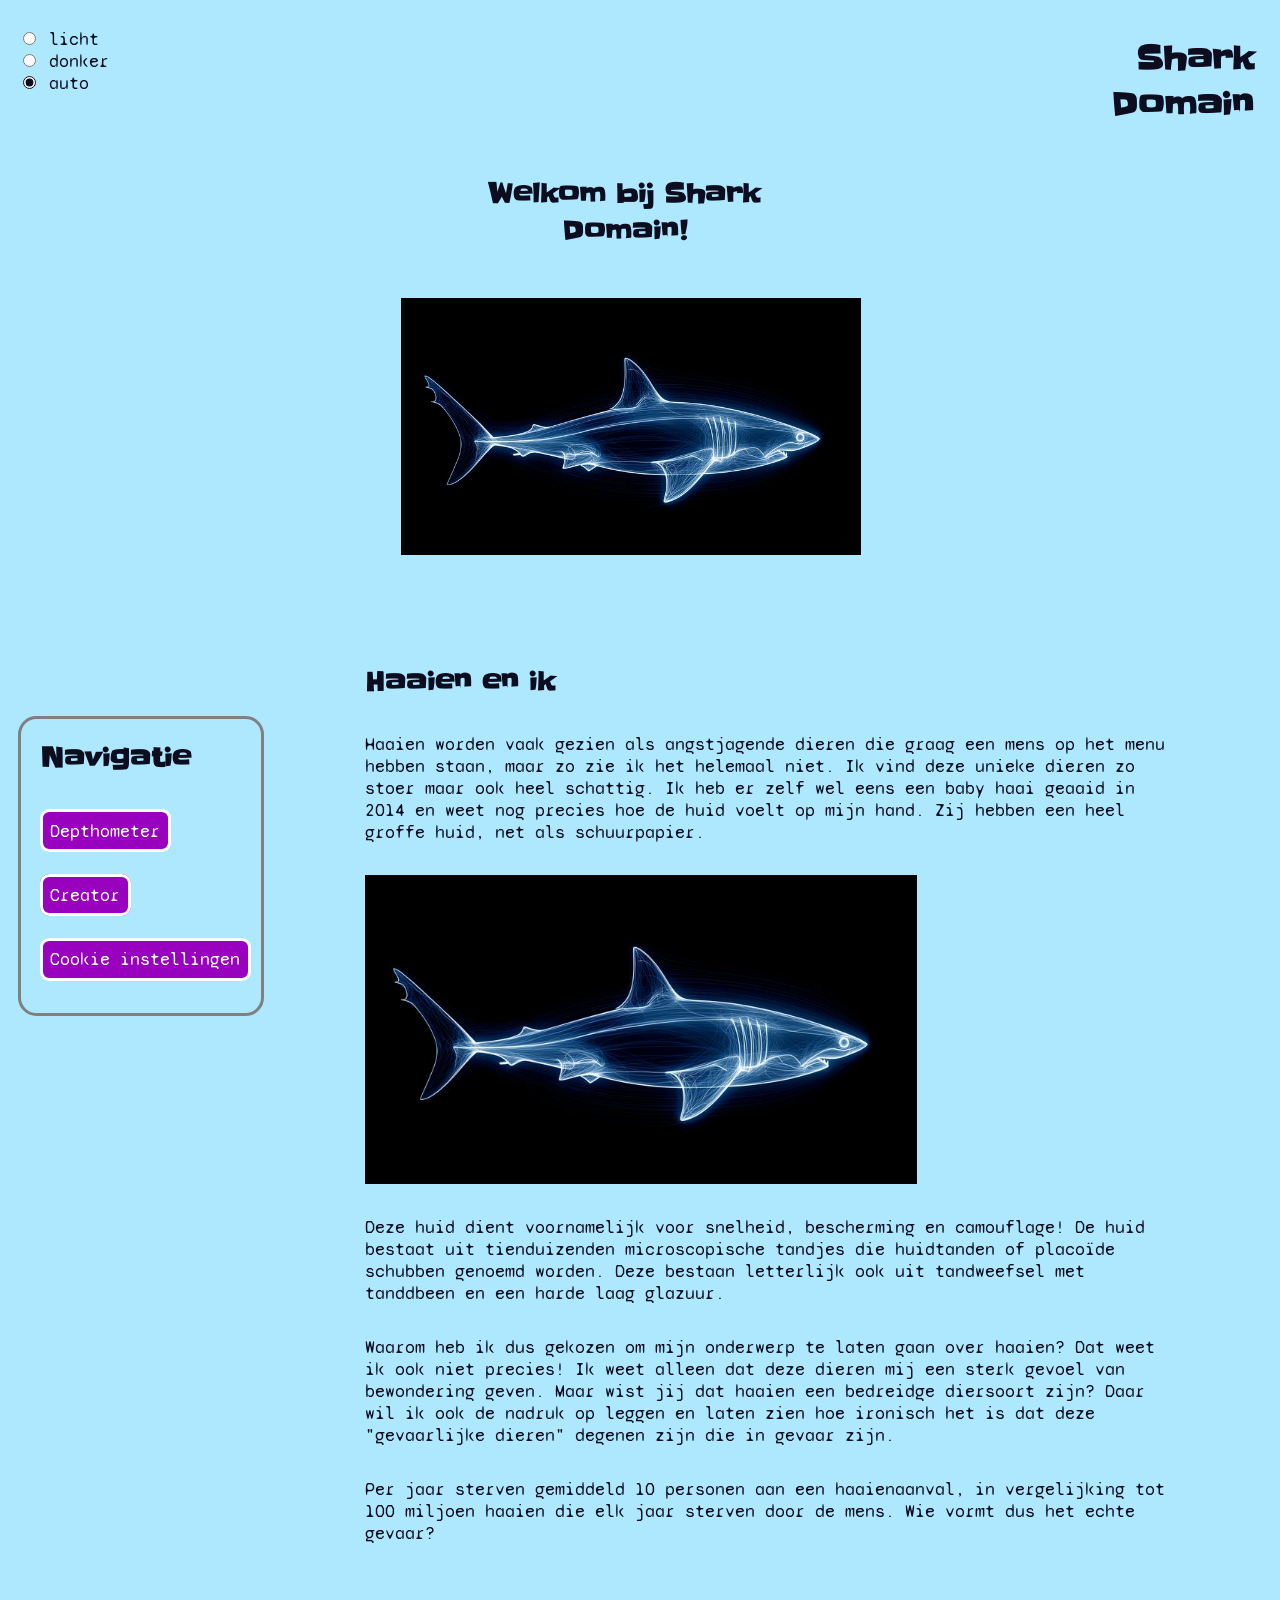
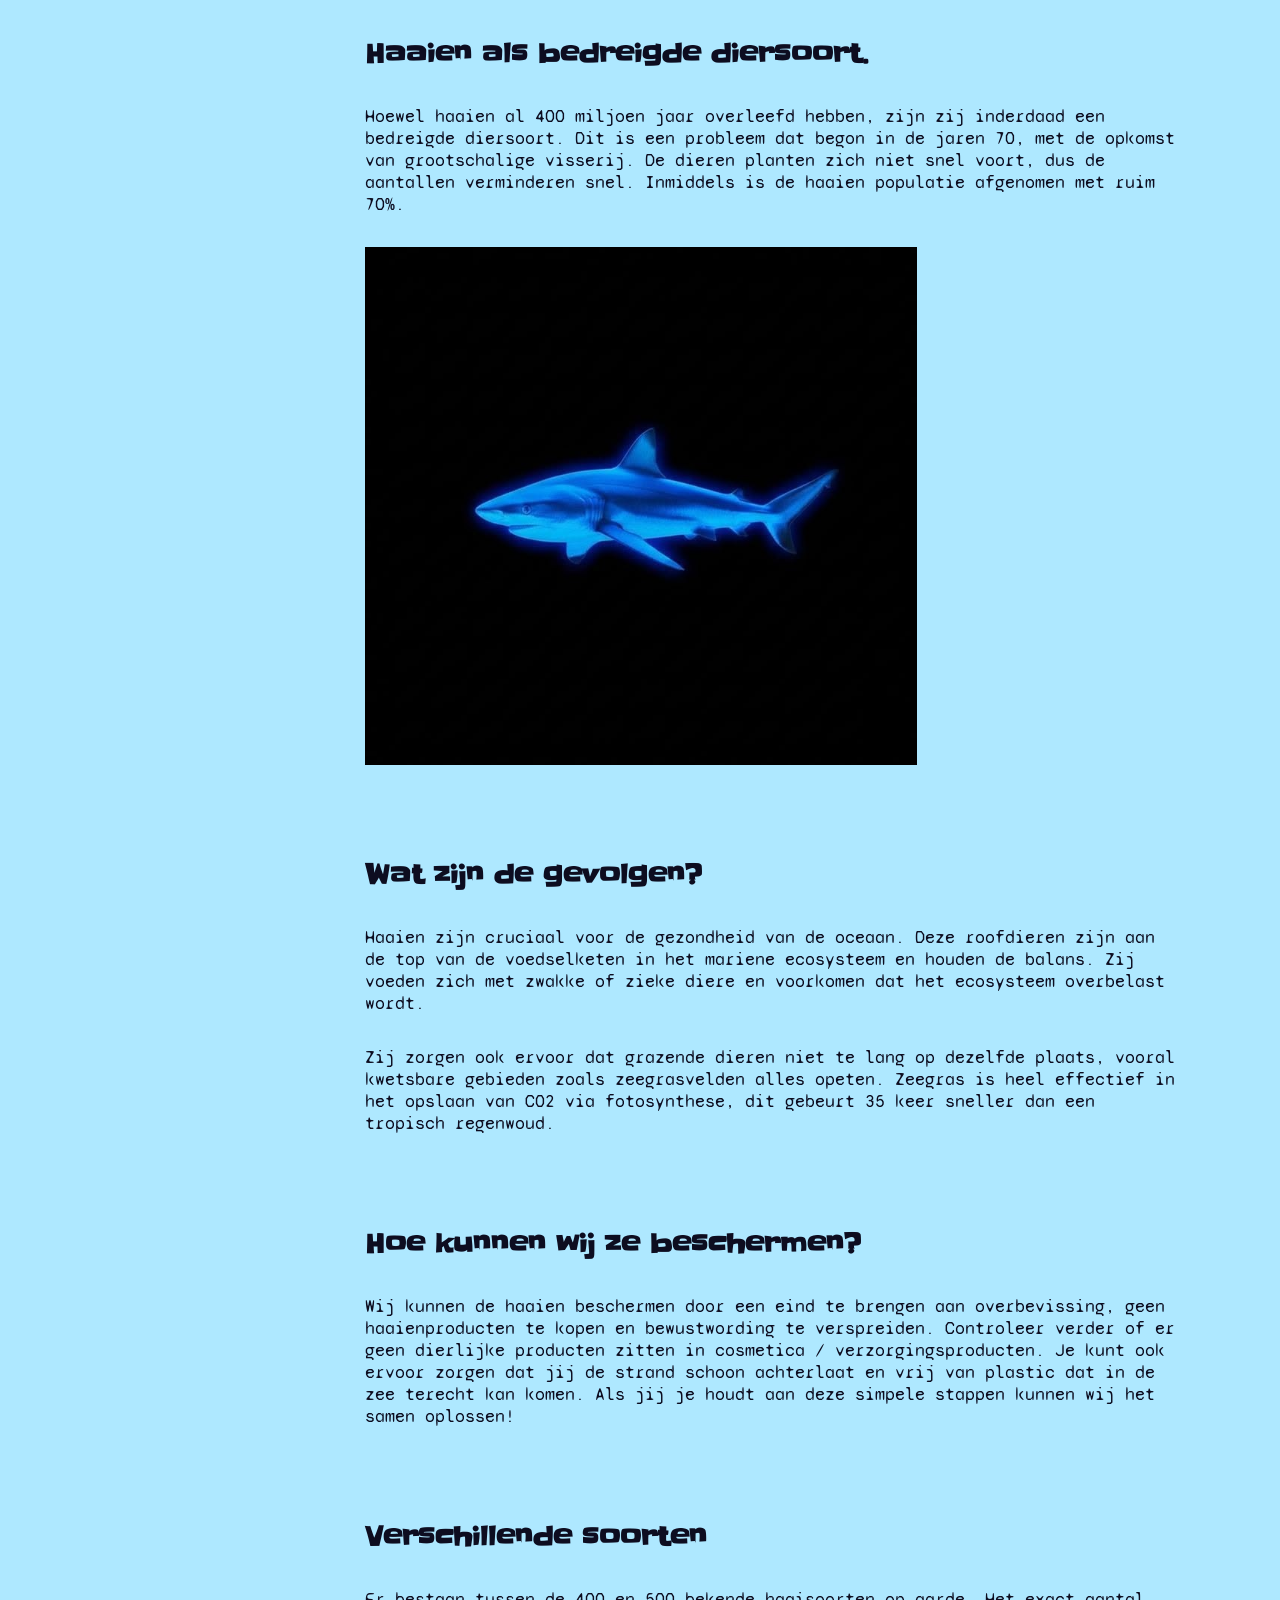
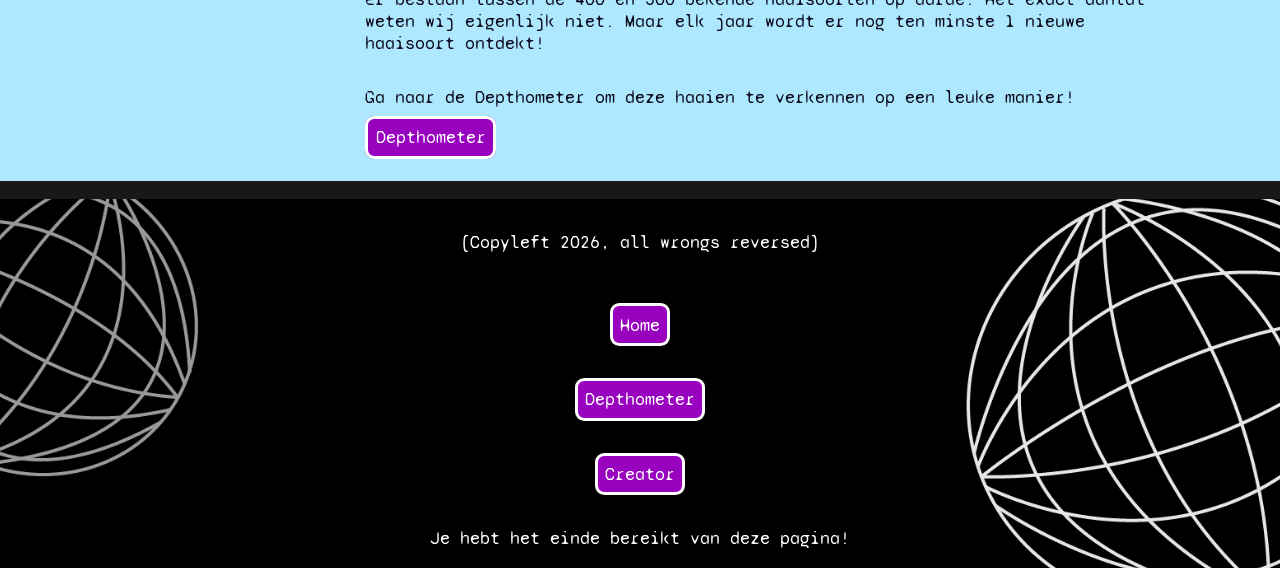
==== commit 558f1e4a: "error gefixed" ====
--- a/index.html
+++ b/index.html
@@ -19,20 +19,22 @@
   <body>
     <header>
       <article>
-        <li>
-          <label>
-            <input type="radio" name="theme" value="light-theme" />
-            licht
-          </label>
-          <label>
-            <input type="radio" name="theme" value="dark-theme" />
-            donker
-          </label>
-          <label>
-            <input type="radio" name="theme" value="auto-theme" checked />
-            auto
-          </label>
-        </li>
+        <ul>
+          <li>
+            <label>
+              <input type="radio" name="theme" value="light-theme" />
+              licht
+            </label>
+            <label>
+              <input type="radio" name="theme" value="dark-theme" />
+              donker
+            </label>
+            <label>
+              <input type="radio" name="theme" value="auto-theme" checked />
+              auto
+            </label>
+          </li>
+        </ul>
         <h1>Shark Domain</h1>
       </article>
       <h2>Welkom bij Shark Domain!</h2>
@@ -41,7 +43,7 @@
 
     <aside>
       <nav>
-        <h2>Guide me</h2>
+        <h2>Navigatie</h2>
         <ul>
           <li><button>Depthometer</button></li>
           <li><a href="">Creator</a></li>
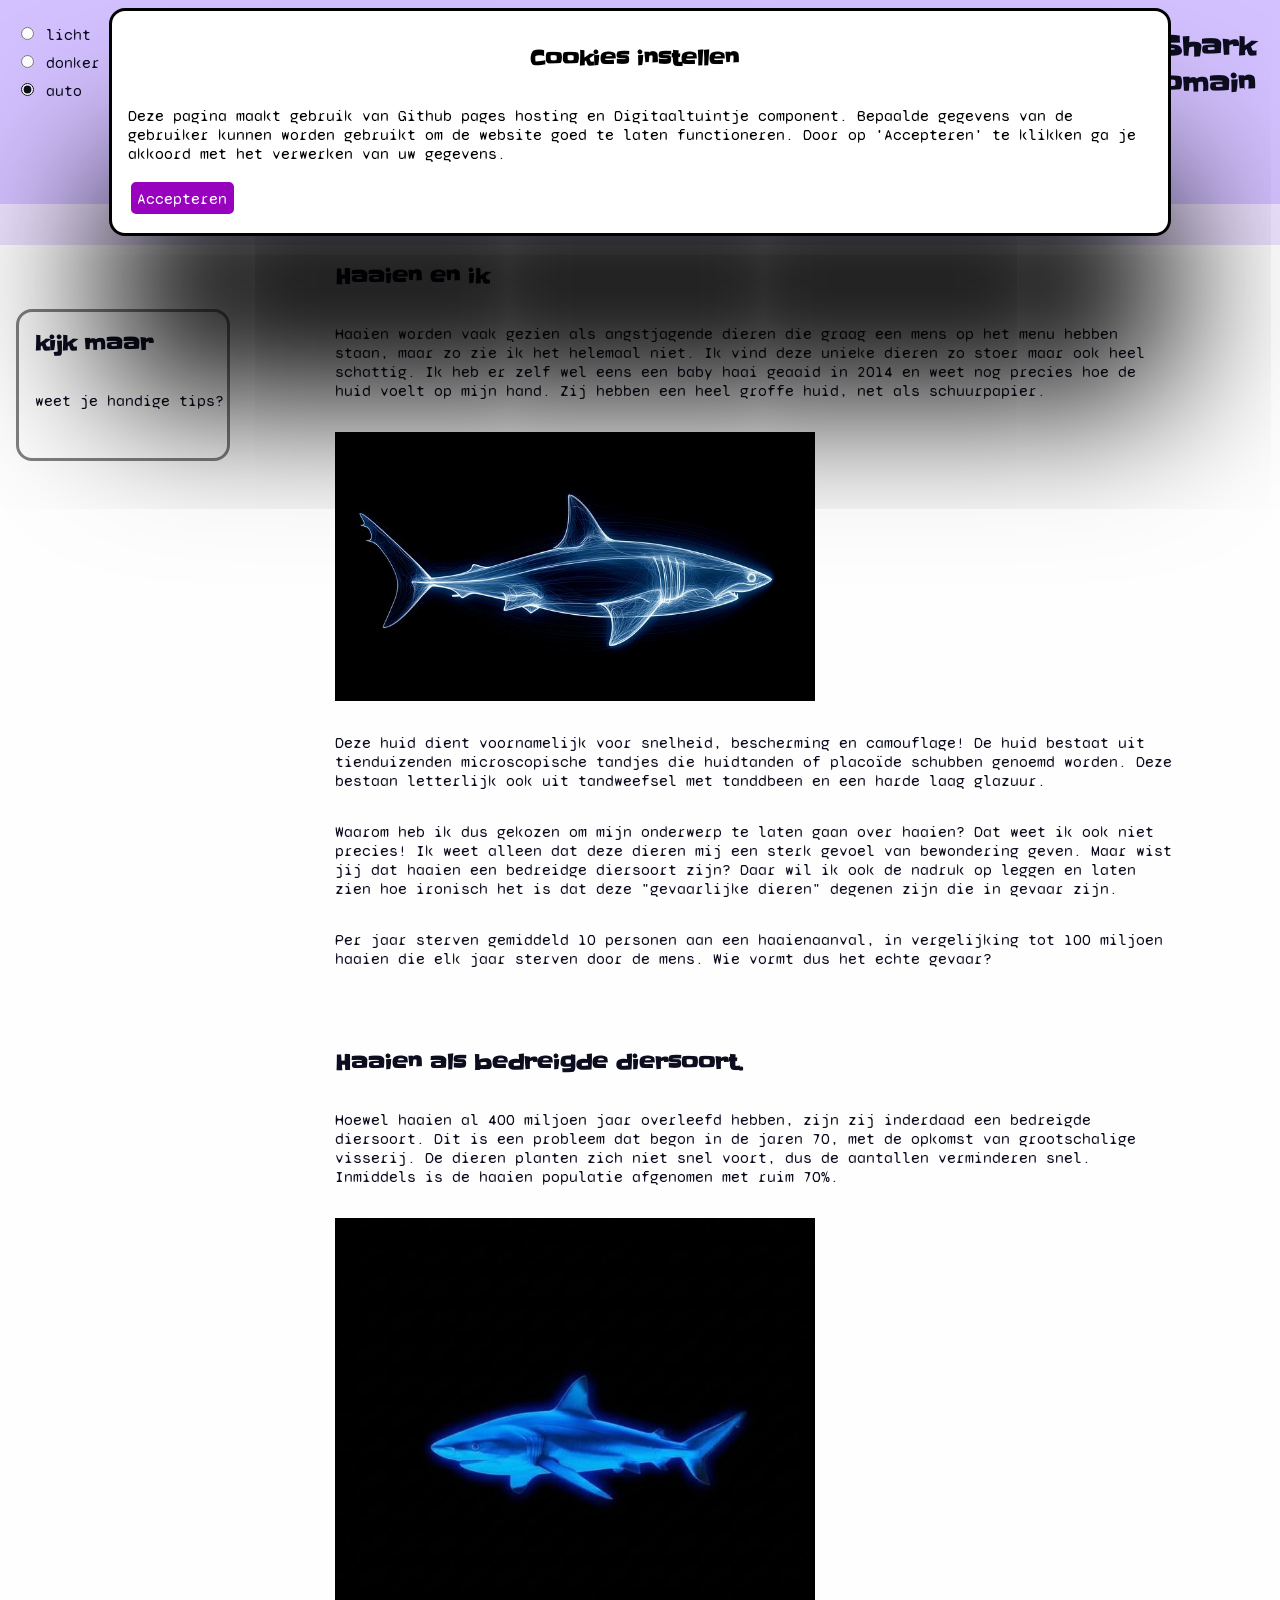
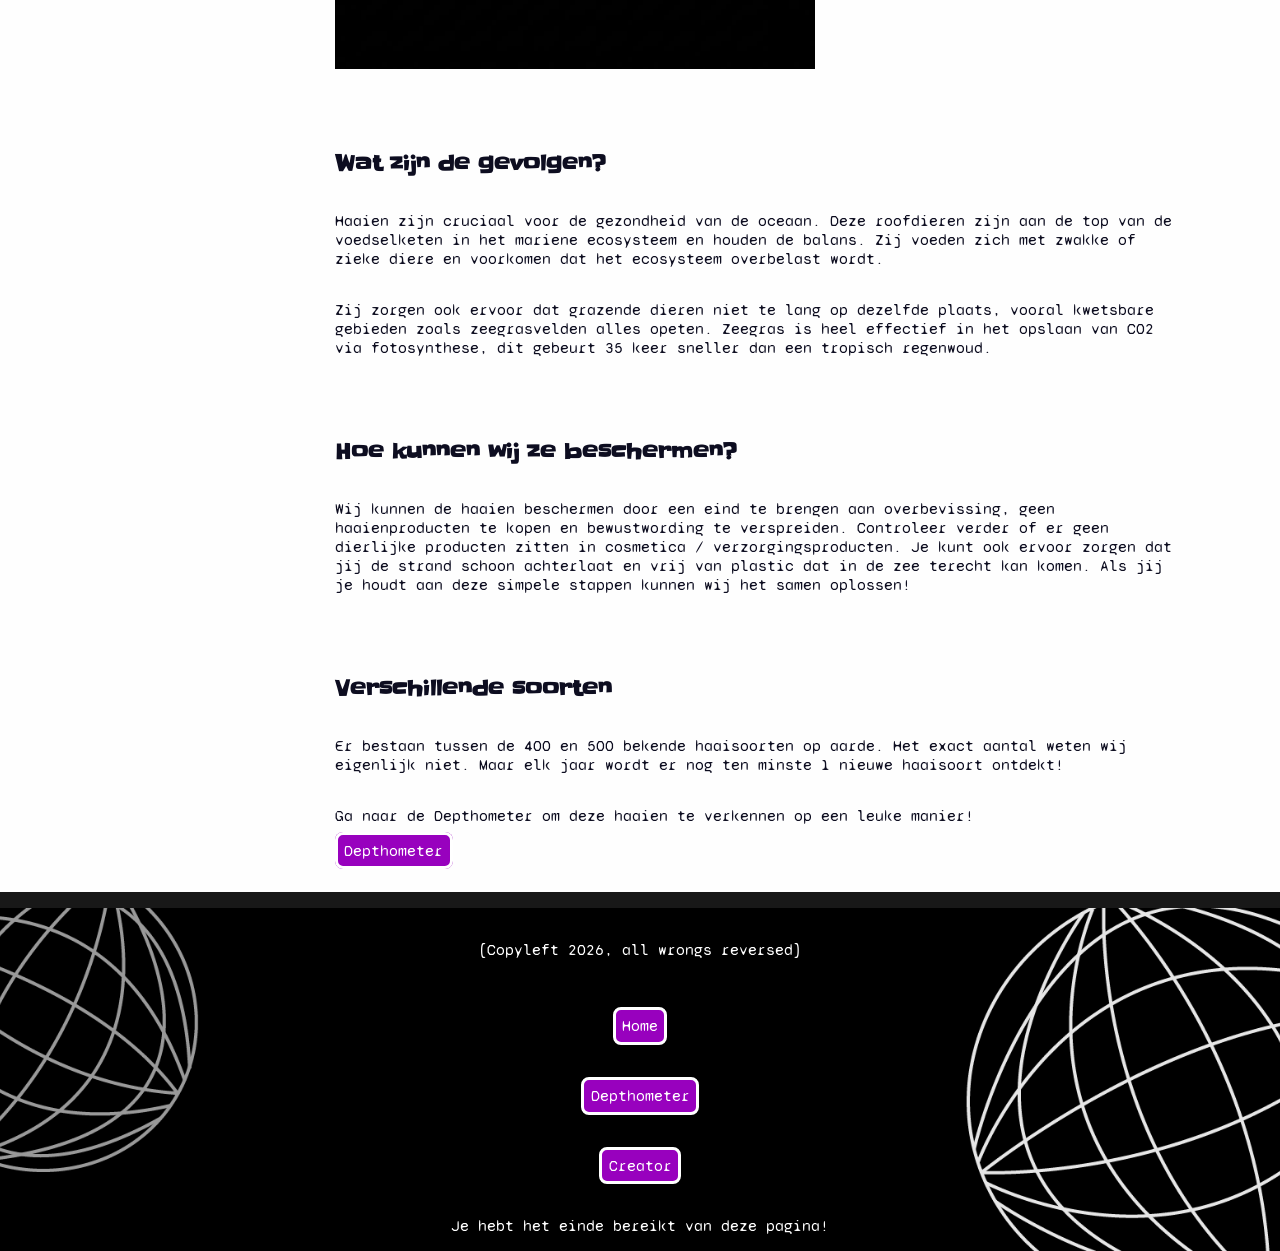
==== commit 29ebfbf3: "Stijl van de pagina aangepast, readme en wat kleine html veranderingen" ====
--- a/index.html
+++ b/index.html
@@ -18,6 +18,19 @@
   </head>
   <body>
     <header>
+      <dialog id="mydialog" open>
+        <form method="dialog">
+          <h2>Cookies instellen</h2>
+          <p>
+            Deze pagina maakt gebruik van Github pages hosting en
+            Digitaaltuintje component. Bepaalde gegevens van de gebruiker kunnen
+            worden gebruikt om de website goed te laten functioneren. Door op
+            'Accepteren' te klikken ga je akkoord met het verwerken van uw
+            gegevens.
+          </p>
+          <button>Accepteren</button>
+        </form>
+      </dialog>
       <article>
         <ul>
           <li>
@@ -38,36 +51,19 @@
         <h1>Shark Domain</h1>
       </article>
       <h2>Welkom bij Shark Domain!</h2>
-      <img src="./assets/images/shark2.jpg" alt="welkomhaai" />
     </header>
 
+    <nav>
+      <ul>
+        <li><a href="index.html">Home</a></li>
+        <li><a href="sharkdepth.html">Depthometer</a></li>
+        <li><a href="">Creator</a></li>
+      </ul>
+    </nav>
+
     <aside>
-      <nav>
-        <h2>Navigatie</h2>
-        <ul>
-          <li><button>Depthometer</button></li>
-          <li><a href="">Creator</a></li>
-          <li>
-            <button commandfor="mydialog" command="show-modal">
-              Cookie instellingen
-            </button>
-          </li>
-        </ul>
-        <dialog id="mydialog">
-          <form method="dialog">
-            <h2>Cookies instellen</h2>
-            <p>
-              Deze pagina maakt gebruik van Github pages hosting en
-              Digitaaltuintje component. Bepaalde gegevens van de gebruiker
-              kunnen wprden gebruikt om de website goed te laten functioneren.
-              Door op 'Accepteren' te klikken ga je akkoord met het verwerken
-              van uw gegevens.
-            </p>
-            <button>Accepteren</button>
-            <button>Weigeren</button>
-          </form>
-        </dialog>
-      </nav>
+      <h2>kijk maar</h2>
+      <p>weet je handige tips?</p>
     </aside>
 
     <main>
--- a/assets/style/normal.css
+++ b/assets/style/normal.css
@@ -16,8 +16,11 @@
 html {
   color-scheme: light dark;
 
-  --background: light-dark(#aee8ff, #10103d);
+  --background: light-dark(#fefefe, #000000);
   --color: light-dark(rgb(13, 13, 32), rgb(174, 232, 255));
+
+  --background-header: light-dark(rgb(211, 192, 255), black);
+  --color-header: light-dark(rgb(13, 13, 32), rgb(174, 232, 255));
 
   --background-button: light-dark(rgb(217, 131, 19), rgb(224, 150, 23));
   --color-button: light-dark(white, white);
@@ -25,14 +28,16 @@
   --background-a: light-dark(rgb(152, 1, 190), rgb(0, 193, 190));
   --color-a: light-dark(white, white);
 
+  --background-nav: light-dark(rgb(236, 225, 255), rgb(174, 232, 255));
+
   accent-color: light-dark(rgb(13, 13, 32), rgb(174, 232, 255));
 
   /* Deze informaatie heb ik gehaald van de dark and light mode Deep Dive op DLO */
 
-  --background-image: light-dark(
+  /* --background-image: light-dark(
     linear-gradient(var(--wit), var(--blauw)),
     linear-gradient(var(--zwart), var(--blauw))
-  );
+  ); */
   --zwart: black;
   --blauw: rgb(79, 149, 246);
   --wit: white;
@@ -42,17 +47,17 @@
   --whitespace-l: calc(var(--whitespace-s) * 4);
   --whitespace-xs: calc(var(--whitespace-s) * 0.5);
 
-  --step--5: clamp(0.55rem, 0.5rem + 0.25vw, 0.7rem);
-  --step--4: clamp(0.6rem, 0.54rem + 0.3vw, 0.78rem);
-  --step--3: clamp(0.66rem, 0.58rem + 0.4vw, 0.9rem);
-  --step--2: clamp(0.72rem, 0.63rem + 0.48vw, 1rem);
-  --step--1: clamp(0.78rem, 0.68rem + 0.6vw, 1.15rem);
-  --step-0: clamp(0.85rem, 0.73rem + 0.75vw, 1.3rem);
-  --step-1: clamp(0.95rem, 0.8rem + 1vw, 1.6rem);
-  --step-2: clamp(1.1rem, 0.9rem + 1.4vw, 2rem);
-  --step-3: clamp(1.3rem, 1rem + 1.9vw, 2.5rem);
-  --step-4: clamp(1.55rem, 1.15rem + 2.5vw, 3.2rem);
-  --step-5: clamp(1.85rem, 1.3rem + 3.2vw, 4rem);
+  --step--5: clamp(0.55rem, 0.5rem + 0.2vw, 0.65rem);
+  --step--4: clamp(0.6rem, 0.54rem + 0.25vw, 0.72rem);
+  --step--3: clamp(0.66rem, 0.58rem + 0.3vw, 0.82rem);
+  --step--2: clamp(0.72rem, 0.63rem + 0.35vw, 0.9rem);
+  --step--1: clamp(0.78rem, 0.68rem + 0.45vw, 1rem);
+  --step-0: clamp(0.85rem, 0.73rem + 0.55vw, 1.1rem);
+  --step-1: clamp(0.95rem, 0.8rem + 0.7vw, 1.3rem);
+  --step-2: clamp(1.1rem, 0.9rem + 0.9vw, 1.6rem);
+  --step-3: clamp(1.3rem, 1rem + 1.2vw, 2rem);
+  --step-4: clamp(1.55rem, 1.15rem + 1.6vw, 2.5rem);
+  --step-5: clamp(1.85rem, 1.3rem + 2vw, 3rem);
 }
 
 html:has([value="light-theme"]:checked) {
@@ -71,6 +76,8 @@
   font-size: var(--step--1);
   font-family: SyneMono;
   background-color: var(--background);
+  background-image: url(../images/achtergrond-effect.png);
+  background-size: 100%;
   color: var(--color);
   width: 100%;
   height: 100vh;
@@ -82,10 +89,9 @@
   background-size: 50%; */
 
   display: grid;
-  grid-template-columns: 1fr;
-  grid-template-rows: auto auto auto auto;
   grid-template-areas:
     "header"
+    "nav"
     "aside"
     "main"
     "footer";
@@ -94,9 +100,10 @@
 @media (width>30em) {
   body {
     grid-template-columns: auto auto auto;
-    grid-template-rows: auto auto auto auto;
+    grid-template-rows: auto auto auto auto auto;
     grid-template-areas:
       "header header header"
+      "nav nav nav         "
       "aside main .        "
       ".     main .        "
       "footer footer footer";
@@ -104,18 +111,43 @@
 }
 
 header {
-  background-image: var(--background-image);
-
   grid-area: header;
   display: grid;
   grid-template-columns: 1fr 1fr;
 
-  margin: 0;
-  margin-bottom: 2em;
+  background-color: var(--background-header);
+  color: var(--color-header);
+
+  margin: 0;
   max-width: 100%;
   padding-top: 0.5em;
   padding-right: 1em;
   padding-bottom: 1em;
+}
+
+body > nav {
+  grid-area: nav;
+  background-color: var(--background-nav);
+  margin: 0;
+  padding: 0.7em;
+}
+
+body > nav ul {
+  display: flex;
+  justify-content: center;
+  gap: 5em;
+  margin: 0;
+  padding: 0;
+}
+
+body > nav ul li a {
+  color: rgb(37, 88, 127);
+  text-decoration: none;
+}
+
+body > nav ul li a:hover {
+  color: rgb(14, 39, 85);
+  text-decoration: underline;
 }
 
 main {
@@ -151,10 +183,13 @@
 }
 
 dialog {
-  &::backdrop {
+  /* &::backdrop {
     background-color: rgba(0, 0, 0, 0.411);
-    backdrop-filter: blur(2px);
-  }
+    backdrop-filter: blur(5px);
+  } */
+  max-width: 80%;
+  border-radius: 1em;
+  box-shadow: #000000 0em 10em 10em;
 }
 
 header article {
@@ -171,7 +206,6 @@
 
 header h2 {
   grid-column: 1/-1;
-  width: 18ch;
   text-align: center;
   place-self: center;
 }
@@ -187,7 +221,16 @@
   margin-top: 5em;
 }
 
+label {
+  margin-bottom: 0.5em;
+}
+
+label:hover {
+  cursor: pointer;
+}
+
 h1 {
+  color: var(--color-header);
   font-size: var(--step-2);
   margin-right: var(--whitespace-xs);
   text-align: end;
@@ -213,7 +256,8 @@
   padding: 0;
 }
 
-ul li {
+main ul li,
+footer ul li {
   margin-top: var(--whitespace-m);
 }
 
@@ -228,6 +272,30 @@
 }
 
 button {
+  color: var(--color-a);
+  background-color: var(--background-a);
+  border: 0.2em solid;
+  border-radius: 0.5em;
+  font-family: SyneMono;
+  padding: 0.4em;
+  font-size: var(--step--1);
+  transition: transform 0.2s ease-in-out;
+  text-decoration: none;
+}
+
+button:hover {
+  background-color: rgb(201, 118, 40);
+  border: 0.3em solid;
+  cursor: pointer;
+}
+
+button:focus {
+  background-color: rgb(244, 161, 61);
+  border: 0.3em solid;
+}
+
+main a,
+footer a {
   color: var(--color-a);
   background-color: var(--background-a);
   border: 0.2em solid var(--color-a);
@@ -239,49 +307,17 @@
   text-decoration: none;
 }
 
-button:hover {
-  background-color: rgb(215, 91, 215);
-  border: 0.3em solid;
-}
-
-button:focus {
+main a:focus,
+footer a:focus {
   background-color: rgb(244, 161, 61);
   border: 0.3em solid;
 }
 
-p a {
-  background-color: transparent;
-  border: none;
-  text-decoration: underline;
-}
-
-p a:hover {
-  background-color: transparent;
-  color: green;
-}
-
-a {
-  color: var(--color-a);
-  background-color: var(--background-a);
-  border: 0.2em solid var(--color-a);
-  border-radius: 0.5em;
-  font-family: SyneMono;
-  padding: 0.4em;
-  font-size: var(--step--1);
-  transition: transform 0.2s ease-in-out;
-  text-decoration: none;
-}
-
-a:focus {
-  background-color: rgb(244, 161, 61);
-  border: 0.3em solid;
-}
-
-a:active {
+main a:active footer a:active {
   background-color: rgb(109, 139, 80);
 }
 
-a:hover {
+main a:hover footer a:hover {
   background-color: rgb(215, 91, 215);
   border: 0.3em solid;
 }
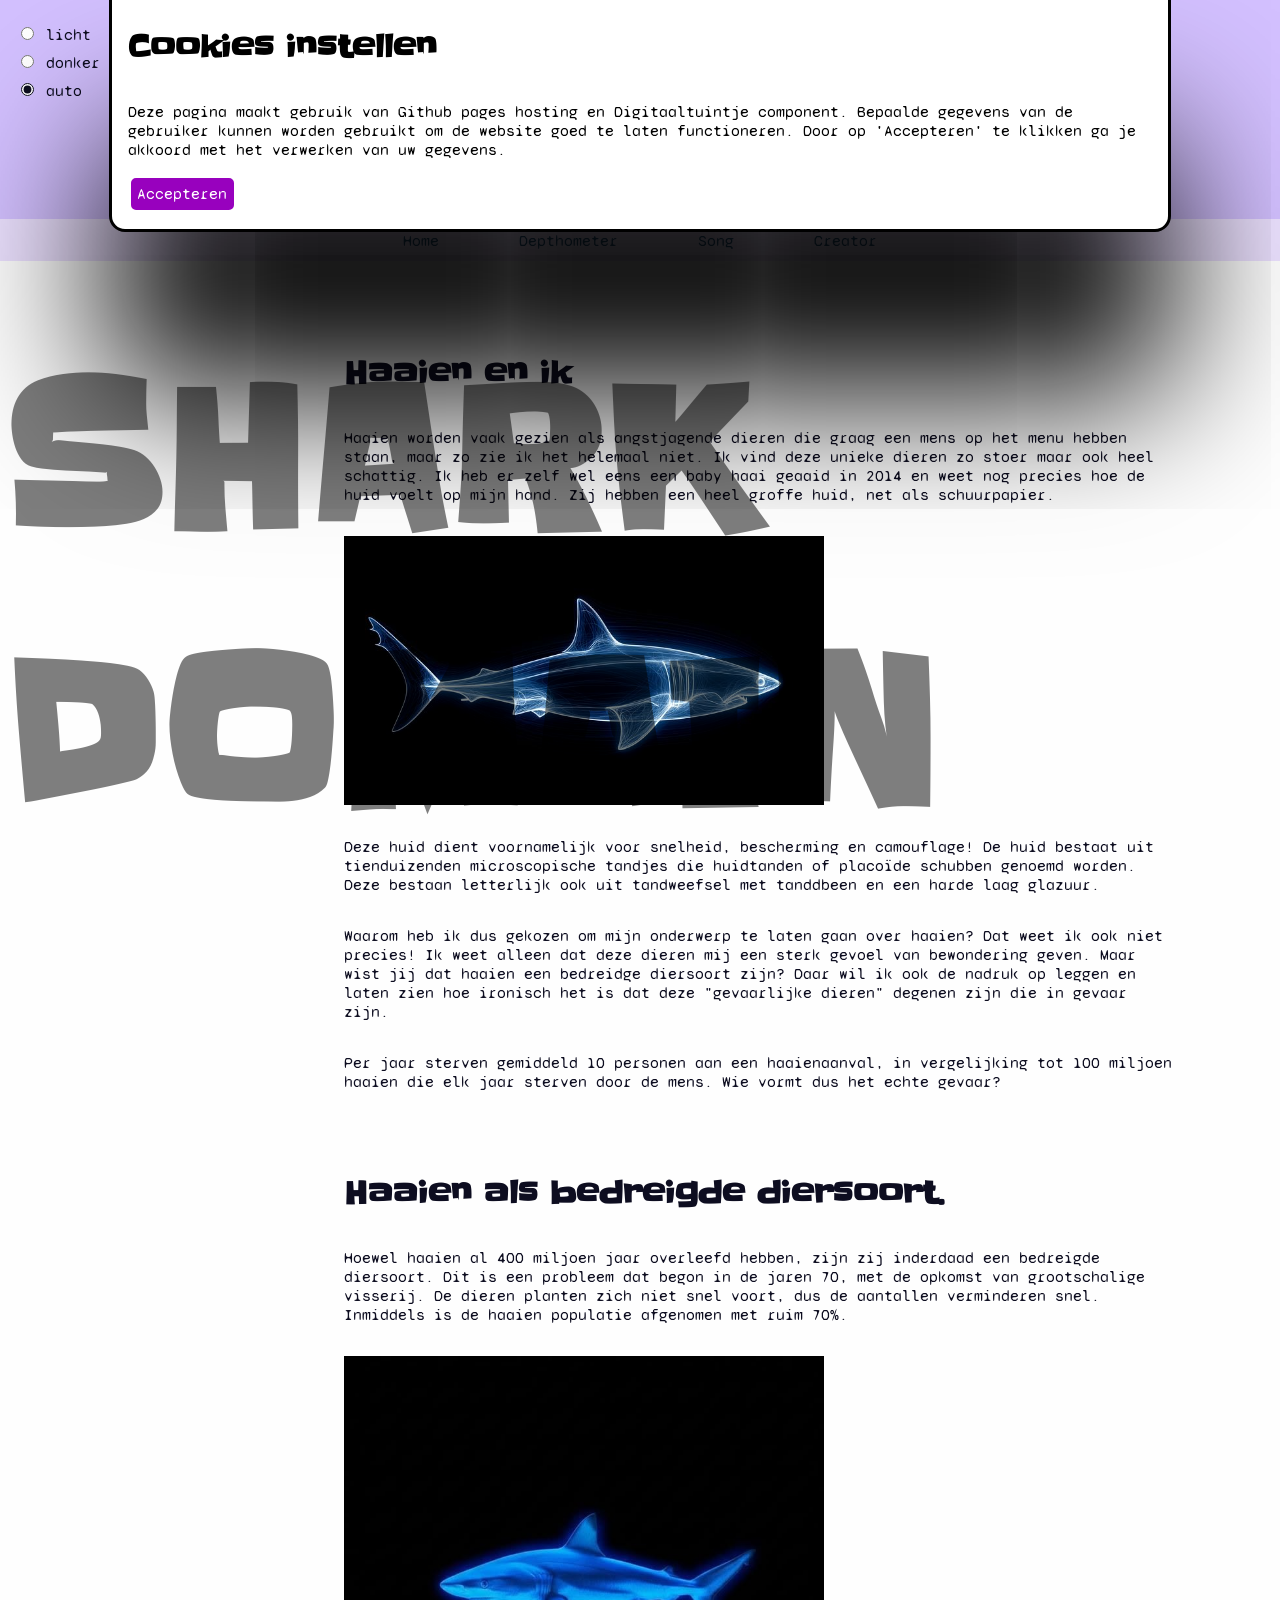
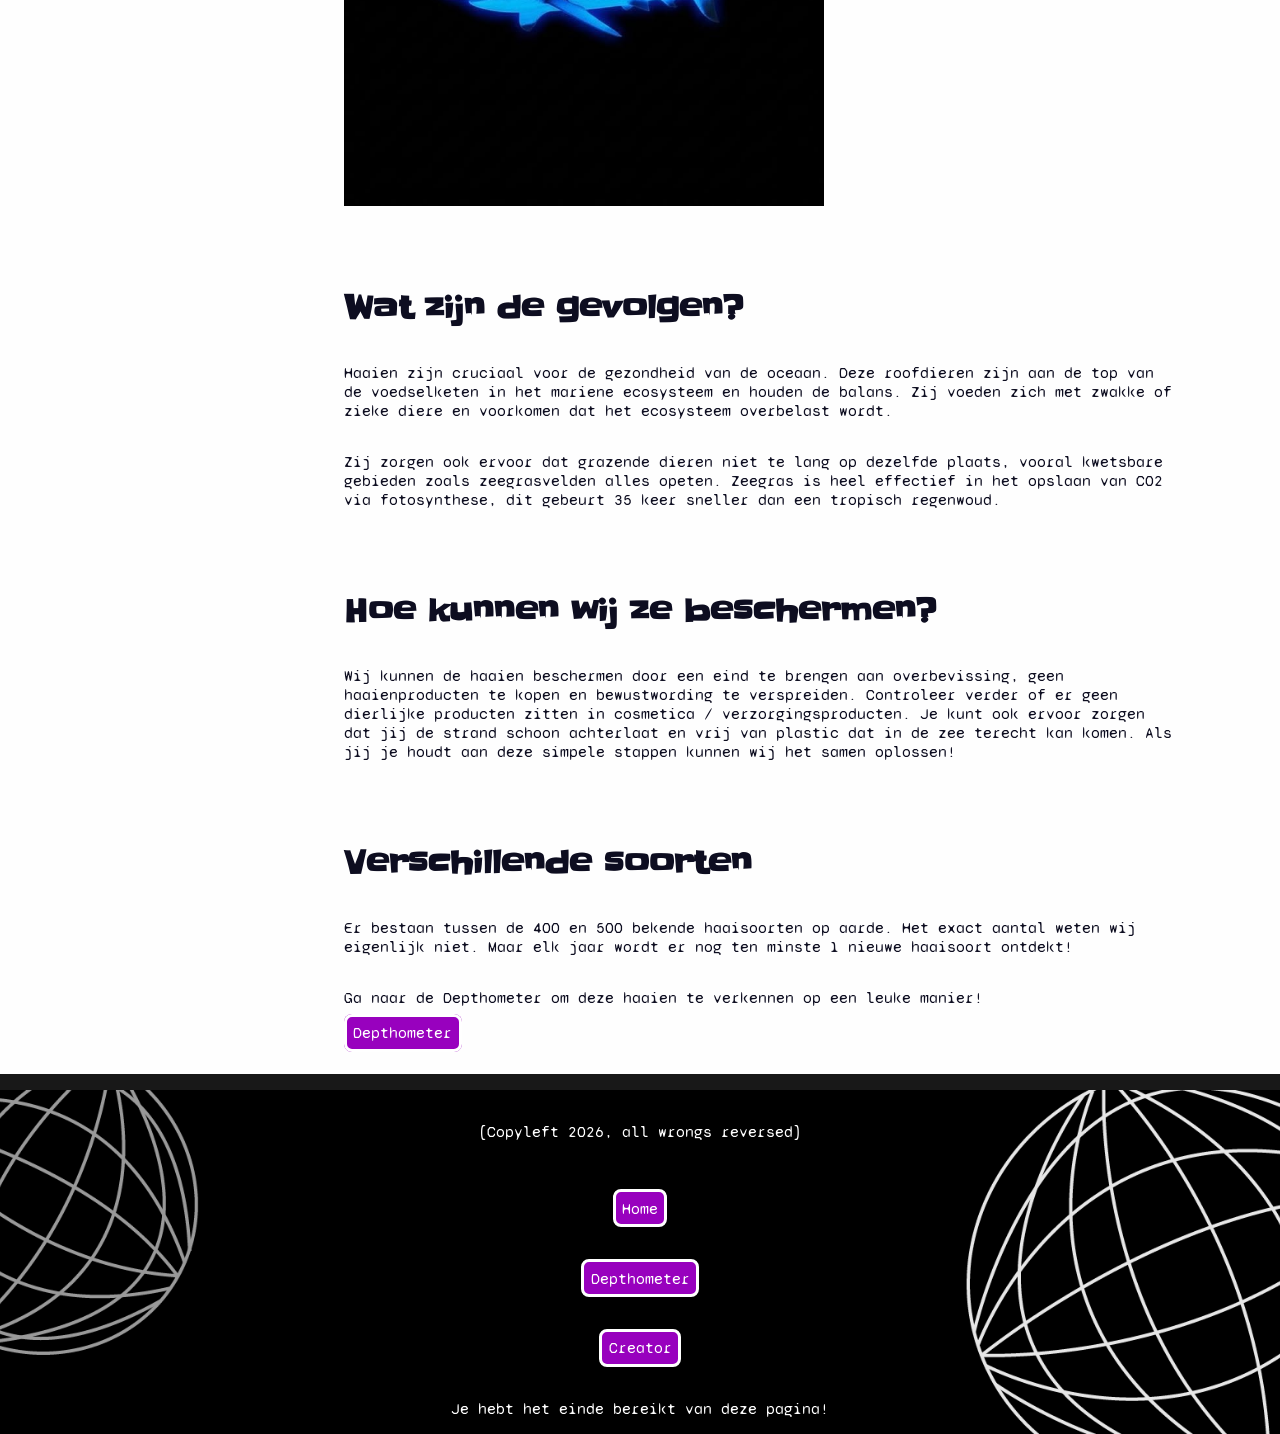
==== commit 6b50dffc: "header aangepast" ====
--- a/index.html
+++ b/index.html
@@ -48,22 +48,21 @@
             </label>
           </li>
         </ul>
-        <h1>Shark Domain</h1>
+        <img src="./assets/images/SharkDomainLogo.svg" alt="Shark DOmain" />
       </article>
-      <h2>Welkom bij Shark Domain!</h2>
     </header>
 
     <nav>
       <ul>
         <li><a href="index.html">Home</a></li>
         <li><a href="sharkdepth.html">Depthometer</a></li>
+        <li><a href="lyrics.html">Song</a></li>
         <li><a href="">Creator</a></li>
       </ul>
     </nav>
 
     <aside>
-      <h2>kijk maar</h2>
-      <p>weet je handige tips?</p>
+      <h2>SHARK DOMAIN</h2>
     </aside>
 
     <main>
--- a/assets/style/normal.css
+++ b/assets/style/normal.css
@@ -17,7 +17,7 @@
   color-scheme: light dark;
 
   --background: light-dark(#fefefe, #000000);
-  --color: light-dark(rgb(13, 13, 32), rgb(174, 232, 255));
+  --color: light-dark(rgb(13, 13, 32), #aee8ff);
 
   --background-header: light-dark(rgb(211, 192, 255), black);
   --color-header: light-dark(rgb(13, 13, 32), rgb(174, 232, 255));
@@ -28,7 +28,7 @@
   --background-a: light-dark(rgb(152, 1, 190), rgb(0, 193, 190));
   --color-a: light-dark(white, white);
 
-  --background-nav: light-dark(rgb(236, 225, 255), rgb(174, 232, 255));
+  --background-nav: light-dark(rgb(236, 225, 255), rgb(133, 220, 255));
 
   accent-color: light-dark(rgb(13, 13, 32), rgb(174, 232, 255));
 
@@ -113,7 +113,8 @@
 header {
   grid-area: header;
   display: grid;
-  grid-template-columns: 1fr 1fr;
+  grid-template-columns: auto 1fr 1fr;
+  align-items: center;
 
   background-color: var(--background-header);
   color: var(--color-header);
@@ -121,7 +122,6 @@
   margin: 0;
   max-width: 100%;
   padding-top: 0.5em;
-  padding-right: 1em;
   padding-bottom: 1em;
 }
 
@@ -129,6 +129,7 @@
   grid-area: nav;
   background-color: var(--background-nav);
   margin: 0;
+  margin-bottom: 4em;
   padding: 0.7em;
 }
 
@@ -159,14 +160,16 @@
 
 aside {
   grid-area: aside;
-  margin-top: 4em;
-  margin-left: 1em;
-  padding-left: 1em;
-  border: 0.2em solid rgb(128, 128, 128);
-  border-radius: 1em;
-  padding-bottom: var(--whitespace-m);
+  writing-mode: sideways-lr;
+  margin: 0;
   max-width: 15em;
-  min-width: 12em;
+}
+
+aside h2 {
+  font-size: 15vw;
+  margin: 0;
+  color: rgb(0, 0, 0);
+  opacity: 0.5;
 }
 
 footer {
@@ -191,11 +194,9 @@
   border-radius: 1em;
   box-shadow: #000000 0em 10em 10em;
 }
-
+/* MARK: Header elementen */
 header article {
   display: flex;
-  justify-content: space-between;
-  grid-column: 1/-1;
 }
 
 header article li {
@@ -204,17 +205,10 @@
   margin: 1em;
 }
 
-header h2 {
-  grid-column: 1/-1;
-  text-align: center;
-  place-self: center;
-}
-
 header img {
-  grid-column: 1/-1;
-  place-self: center;
-  min-width: 10em;
-  max-width: 25em;
+  grid-column: 2;
+  justify-self: center;
+  width: 40%;
 }
 
 main article:not(:first-of-type) {
@@ -228,20 +222,18 @@
 label:hover {
   cursor: pointer;
 }
-
-h1 {
+/* MARK: H1 */
+/* h1 {
   color: var(--color-header);
   font-size: var(--step-2);
   margin-right: var(--whitespace-xs);
-  text-align: end;
   font-family: Slackey;
   width: min-content;
-  place-self: end;
-}
+} */
 
 h2 {
   margin-bottom: var(--whitespace-s);
-  font-size: var(--step-1);
+  font-size: var(--step-3);
   font-family: Slackey;
   margin-right: 0.5em;
 }
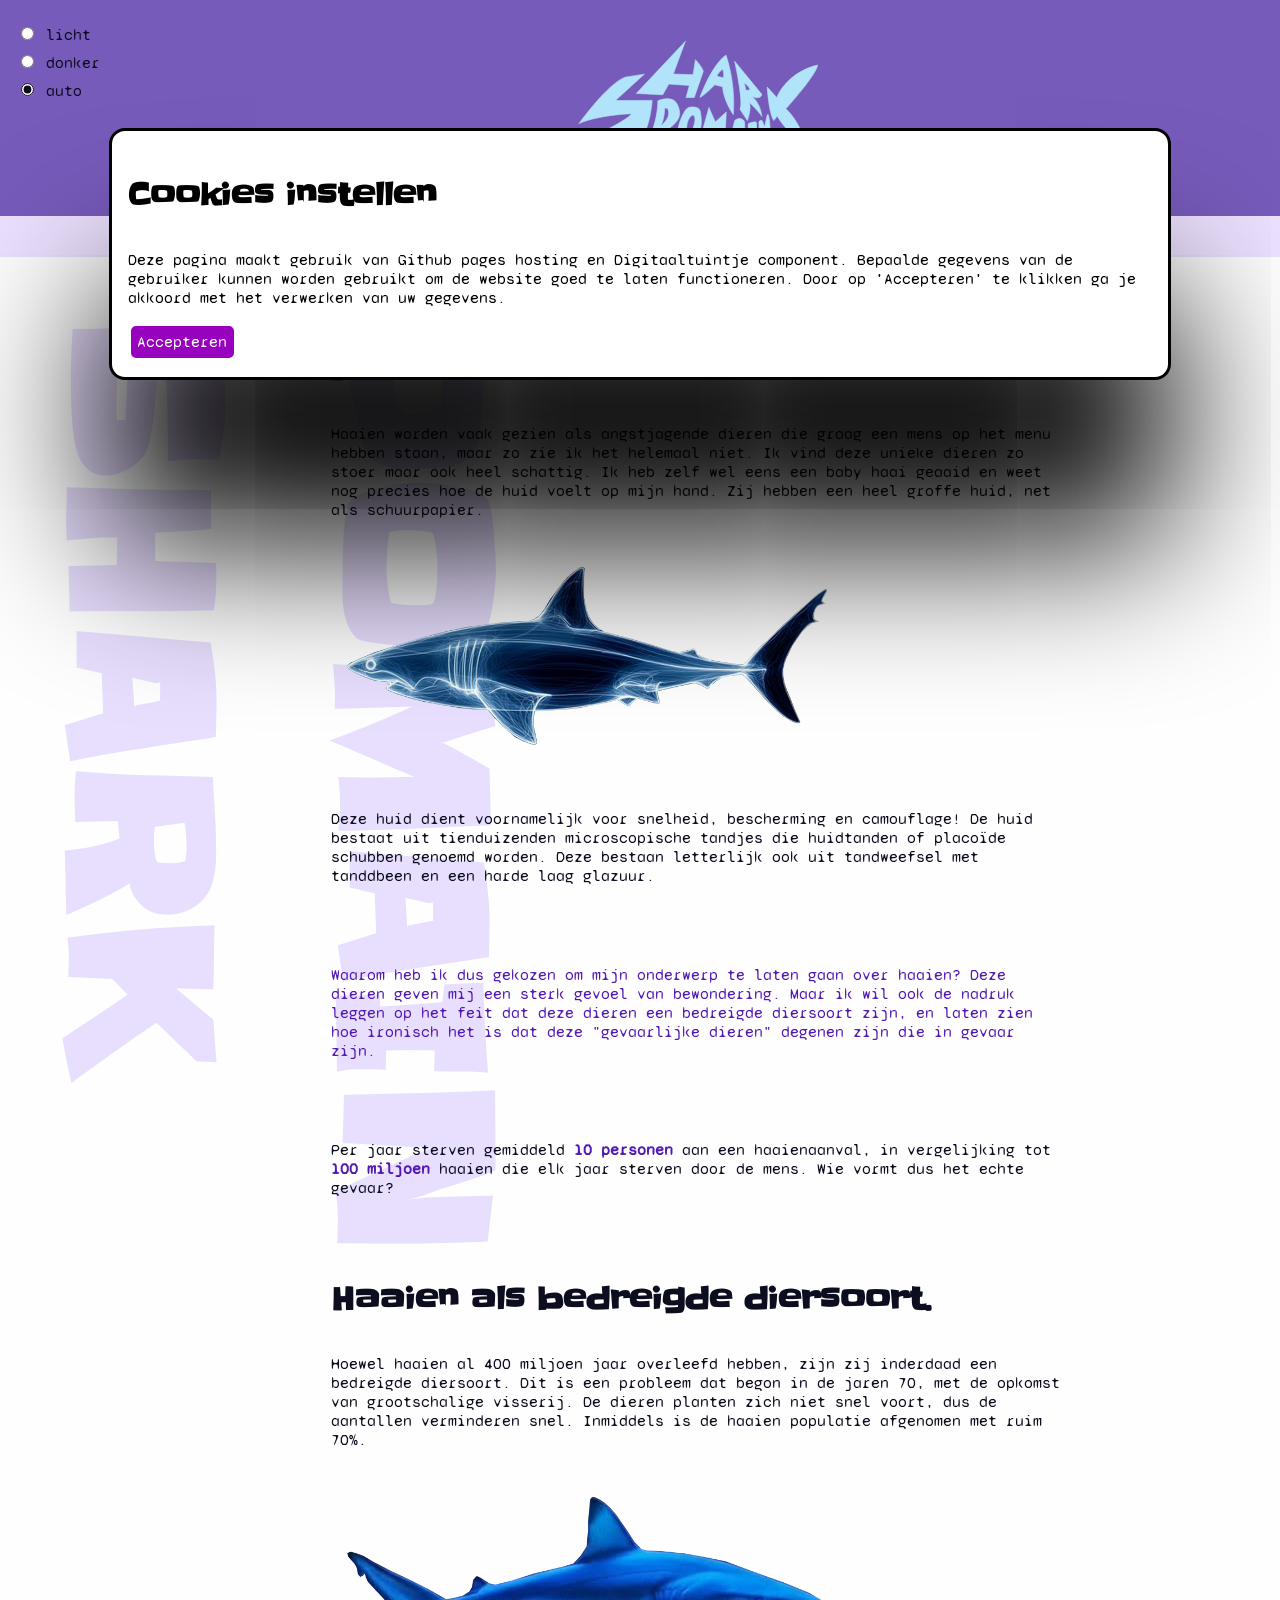
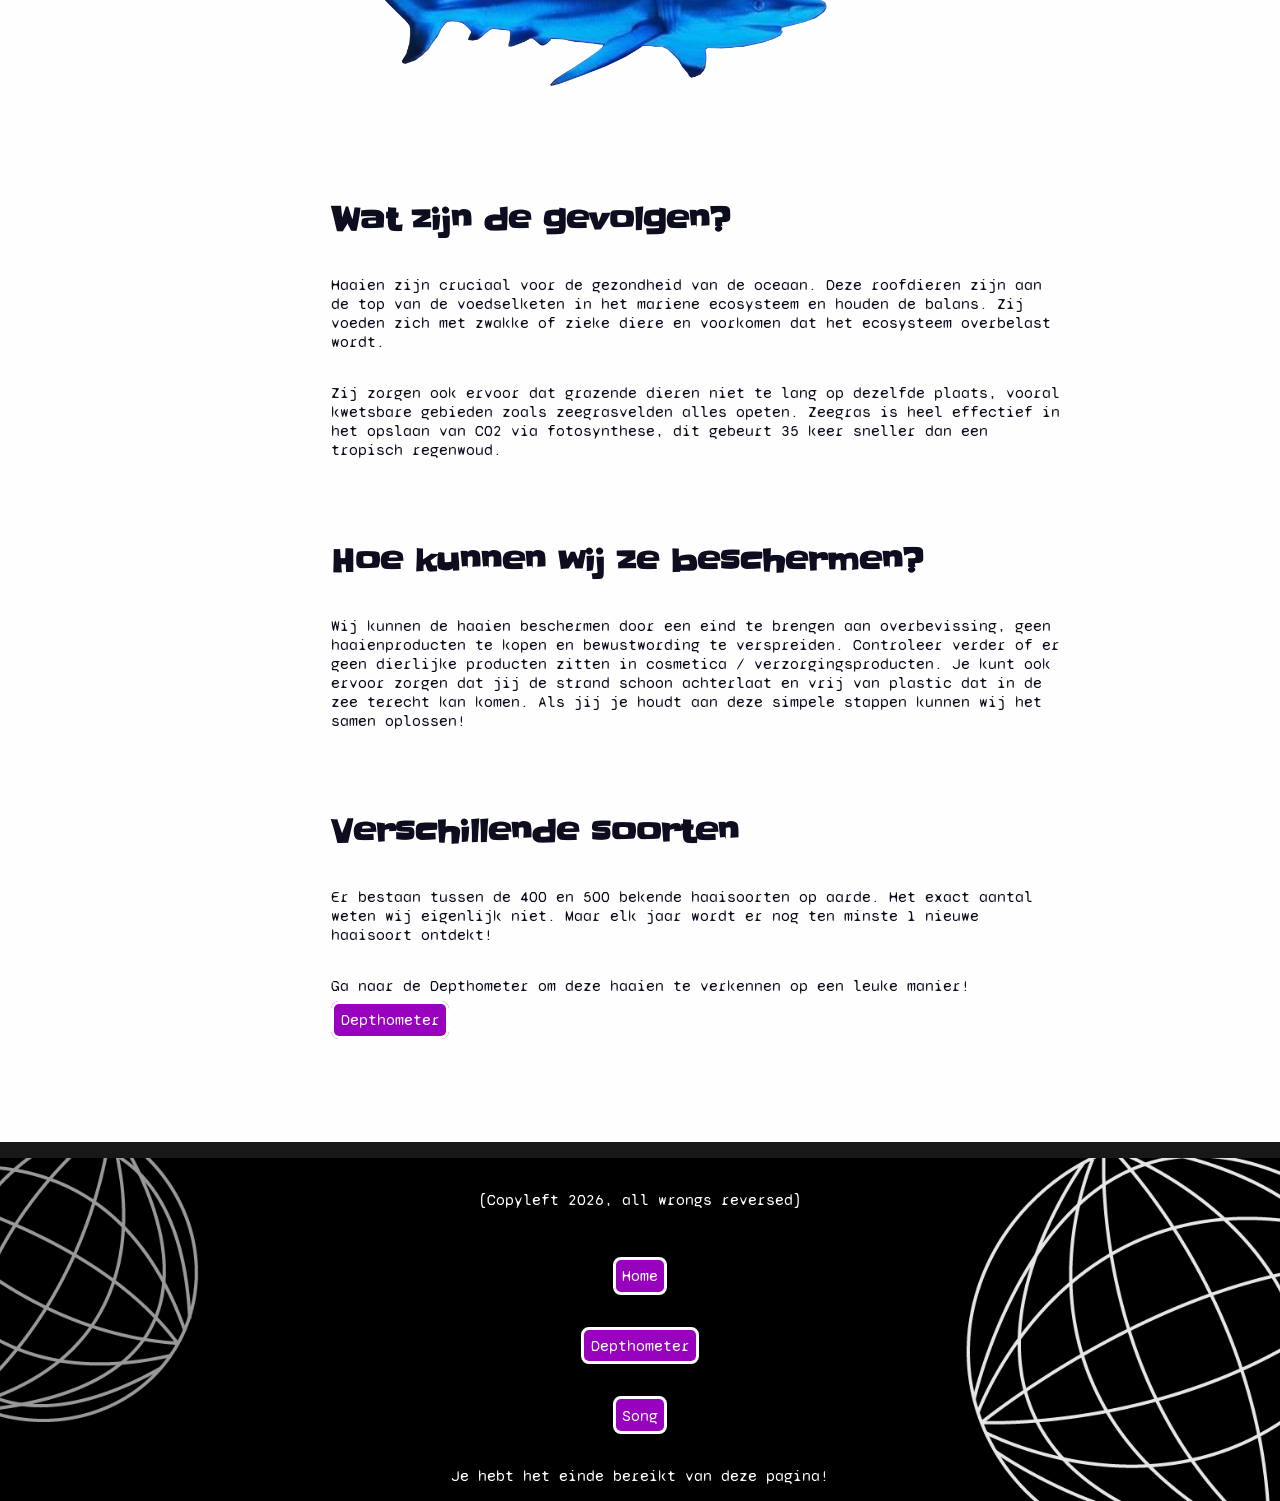
==== commit 8abb291d: "README bijgewerkt, lyrics pagina aangepast en home pagina de laatste dingen veranderd" ====
--- a/index.html
+++ b/index.html
@@ -17,20 +17,19 @@
     ></script>
   </head>
   <body>
+    <dialog id="mydialog" open>
+      <form method="dialog">
+        <h2>Cookies instellen</h2>
+        <p>
+          Deze pagina maakt gebruik van Github pages hosting en Digitaaltuintje
+          component. Bepaalde gegevens van de gebruiker kunnen worden gebruikt
+          om de website goed te laten functioneren. Door op 'Accepteren' te
+          klikken ga je akkoord met het verwerken van uw gegevens.
+        </p>
+        <button>Accepteren</button>
+      </form>
+    </dialog>
     <header>
-      <dialog id="mydialog" open>
-        <form method="dialog">
-          <h2>Cookies instellen</h2>
-          <p>
-            Deze pagina maakt gebruik van Github pages hosting en
-            Digitaaltuintje component. Bepaalde gegevens van de gebruiker kunnen
-            worden gebruikt om de website goed te laten functioneren. Door op
-            'Accepteren' te klikken ga je akkoord met het verwerken van uw
-            gegevens.
-          </p>
-          <button>Accepteren</button>
-        </form>
-      </dialog>
       <article>
         <ul>
           <li>
@@ -57,12 +56,11 @@
         <li><a href="index.html">Home</a></li>
         <li><a href="sharkdepth.html">Depthometer</a></li>
         <li><a href="lyrics.html">Song</a></li>
-        <li><a href="">Creator</a></li>
       </ul>
     </nav>
 
     <aside>
-      <h2>SHARK DOMAIN</h2>
+      <h1>SHARK DOMAIN</h1>
     </aside>
 
     <main>
@@ -71,13 +69,16 @@
         <p>
           Haaien worden vaak gezien als angstjagende dieren die graag een mens
           op het menu hebben staan, maar zo zie ik het helemaal niet. Ik vind
-          deze unieke dieren zo stoer maar ook heel schattig. Ik heb er zelf wel
-          eens een baby haai geaaid in 2014 en weet nog precies hoe de huid
-          voelt op mijn hand. Zij hebben een heel groffe huid, net als
-          schuurpapier.
+          deze unieke dieren zo stoer maar ook heel schattig. Ik heb zelf wel
+          eens een baby haai geaaid en weet nog precies hoe de huid voelt op
+          mijn hand. Zij hebben een heel groffe huid, net als schuurpapier.
         </p>
 
-        <img src="./assets/images/shark2.jpg" alt="Haai" />
+        <img
+          src="./assets/images/xrayshark.png"
+          alt="Decoratieve haai foto"
+          id="imageSlideL"
+        />
 
         <p>
           Deze huid dient voornamelijk voor snelheid, bescherming en camouflage!
@@ -87,18 +88,17 @@
           glazuur.
         </p>
 
-        <p>
+        <p id="waaromP">
           Waarom heb ik dus gekozen om mijn onderwerp te laten gaan over haaien?
-          Dat weet ik ook niet precies! Ik weet alleen dat deze dieren mij een
-          sterk gevoel van bewondering geven. Maar wist jij dat haaien een
-          bedreidge diersoort zijn? Daar wil ik ook de nadruk op leggen en laten
-          zien hoe ironisch het is dat deze "gevaarlijke dieren" degenen zijn
-          die in gevaar zijn.
+          Deze dieren geven mij een sterk gevoel van bewondering. Maar ik wil
+          ook de nadruk leggen op het feit dat deze dieren een bedreigde
+          diersoort zijn, en laten zien hoe ironisch het is dat deze
+          "gevaarlijke dieren" degenen zijn die in gevaar zijn.
         </p>
         <p>
-          Per jaar sterven gemiddeld 10 personen aan een haaienaanval, in
-          vergelijking tot 100 miljoen haaien die elk jaar sterven door de mens.
-          Wie vormt dus het echte gevaar?
+          Per jaar sterven gemiddeld <strong>10 personen</strong> aan een
+          haaienaanval, in vergelijking tot <strong>100 miljoen</strong> haaien
+          die elk jaar sterven door de mens. Wie vormt dus het echte gevaar?
         </p>
       </article>
 
@@ -112,7 +112,11 @@
           populatie afgenomen met ruim 70%.
         </p>
 
-        <img src="./assets/images/shark1.jpg" alt="haai" />
+        <img
+          src="./assets/images/glowshark.png"
+          alt="Decoratieve haai foto"
+          id="imageSlideR"
+        />
       </article>
       <article>
         <h2>Wat zijn de gevolgen?</h2>
@@ -165,7 +169,7 @@
         <ul>
           <li><a href="index.html">Home</a></li>
           <li><a href="sharkdepth.html">Depthometer</a></li>
-          <li><a href="/.html">Creator</a></li>
+          <li><a href="lyrics.html">Song</a></li>
         </ul>
       </nav>
       <p>Je hebt het einde bereikt van deze pagina!</p>
--- a/assets/style/normal.css
+++ b/assets/style/normal.css
@@ -1,4 +1,4 @@
-/* HIER KOMT JOUW CSS */
+/* MARK: Font face */
 @font-face {
   font-family: "Slackey";
   src: url(../type/Slackey-Regular.ttf);
@@ -13,14 +13,17 @@
   font-style: normal;
 }
 
+/* MARK: Html */
 html {
   color-scheme: light dark;
 
   --background: light-dark(#fefefe, #000000);
   --color: light-dark(rgb(13, 13, 32), #aee8ff);
 
-  --background-header: light-dark(rgb(211, 192, 255), black);
+  --background-header: light-dark(rgb(119, 91, 187), black);
   --color-header: light-dark(rgb(13, 13, 32), rgb(174, 232, 255));
+
+  --color-h1: light-dark(rgb(211, 192, 255), black);
 
   --background-button: light-dark(rgb(217, 131, 19), rgb(224, 150, 23));
   --color-button: light-dark(white, white);
@@ -30,14 +33,12 @@
 
   --background-nav: light-dark(rgb(236, 225, 255), rgb(133, 220, 255));
 
+  --color-strong: light-dark(rgb(82, 25, 180), rgb(240, 160, 81));
+
   accent-color: light-dark(rgb(13, 13, 32), rgb(174, 232, 255));
 
-  /* Deze informaatie heb ik gehaald van de dark and light mode Deep Dive op DLO */
-
-  /* --background-image: light-dark(
-    linear-gradient(var(--wit), var(--blauw)),
-    linear-gradient(var(--zwart), var(--blauw))
-  ); */
+  /* Deze informaatie heb ik gehaald uit de dark and light mode Deep Dive op DLO */
+
   --zwart: black;
   --blauw: rgb(79, 149, 246);
   --wit: white;
@@ -72,6 +73,7 @@
   overflow-y: clip;
 }
 
+/* MARK: Body */
 body {
   font-size: var(--step--1);
   font-family: SyneMono;
@@ -83,37 +85,40 @@
   height: 100vh;
   margin: 0;
   padding: 0;
-  /* background: url(../images/fin-top-gray.png);
-  background-position: left top;
-  background-repeat: no-repeat;
-  background-size: 50%; */
 
   display: grid;
   grid-template-areas:
     "header"
     "nav"
+    "main"
     "aside"
-    "main"
     "footer";
 }
 
 @media (width>30em) {
   body {
-    grid-template-columns: auto auto auto;
+    grid-template-columns: auto 1fr 10%;
     grid-template-rows: auto auto auto auto auto;
     grid-template-areas:
       "header header header"
       "nav nav nav         "
       "aside main .        "
-      ".     main .        "
+      ".     main .       "
       "footer footer footer";
-  }
-}
-
+    aside {
+      writing-mode: vertical-lr;
+    }
+    aside h1 {
+      color: var(--color-h1);
+    }
+  }
+}
+/* Deze informatie heb ik gehaald uit de verschillende Grid Deep Dives op DLO */
+
+/* MARK: Header */
 header {
   grid-area: header;
-  display: grid;
-  grid-template-columns: auto 1fr 1fr;
+  grid-template-columns: auto 1fr;
   align-items: center;
 
   background-color: var(--background-header);
@@ -121,10 +126,12 @@
 
   margin: 0;
   max-width: 100%;
+  max-height: 12em;
   padding-top: 0.5em;
   padding-bottom: 1em;
 }
 
+/* MARK: Nav */
 body > nav {
   grid-area: nav;
   background-color: var(--background-nav);
@@ -133,24 +140,7 @@
   padding: 0.7em;
 }
 
-body > nav ul {
-  display: flex;
-  justify-content: center;
-  gap: 5em;
-  margin: 0;
-  padding: 0;
-}
-
-body > nav ul li a {
-  color: rgb(37, 88, 127);
-  text-decoration: none;
-}
-
-body > nav ul li a:hover {
-  color: rgb(14, 39, 85);
-  text-decoration: underline;
-}
-
+/* MARK: Main */
 main {
   grid-area: main;
   max-width: 80%;
@@ -158,20 +148,26 @@
   padding-bottom: var(--whitespace-m);
 }
 
+/* MARK: Aside */
 aside {
   grid-area: aside;
-  writing-mode: sideways-lr;
+  writing-mode: horizontal-tb;
   margin: 0;
   max-width: 15em;
-}
-
-aside h2 {
+  z-index: -1;
+  /* Op de MDN website heb ik gekeken hoe ik mijn aside onder de dialog krijg, in plaats van dat die erover heen loopt en de cookies button onklikbaar maakt op de mobiele versie. */
+}
+
+aside h1 {
   font-size: 15vw;
-  margin: 0;
-  color: rgb(0, 0, 0);
+  font-family: Slackey;
+  margin: 0;
+  color: transparent;
   opacity: 0.5;
-}
-
+  pointer-events: none; /* google gevraagd hoe ik de tekst genegeerd kan laten worden door de muis */
+}
+
+/* MARK: Footer */
 footer {
   grid-area: footer;
   display: grid;
@@ -183,20 +179,40 @@
   background-size: 120%;
   background-repeat: no-repeat;
   background-position: center;
-}
-
+  margin-top: 5em;
+}
+
+/* MARK: Body ul & a */
+body > nav ul {
+  display: flex;
+  justify-content: center;
+  gap: 5em;
+  margin: 0;
+  padding: 0;
+}
+
+body > nav ul li a {
+  color: rgb(37, 88, 127);
+  text-decoration: none;
+}
+
+body > nav ul li a:hover {
+  color: rgb(14, 39, 85);
+  text-decoration: underline;
+}
+
+/* MARK: Dialog */
 dialog {
-  /* &::backdrop {
-    background-color: rgba(0, 0, 0, 0.411);
-    backdrop-filter: blur(5px);
-  } */
   max-width: 80%;
   border-radius: 1em;
   box-shadow: #000000 0em 10em 10em;
-}
+  margin-top: 10%;
+}
+
 /* MARK: Header elementen */
 header article {
-  display: flex;
+  display: grid;
+  grid-template-columns: auto auto auto;
 }
 
 header article li {
@@ -208,7 +224,7 @@
 header img {
   grid-column: 2;
   justify-self: center;
-  width: 40%;
+  width: 35%;
 }
 
 main article:not(:first-of-type) {
@@ -222,15 +238,8 @@
 label:hover {
   cursor: pointer;
 }
-/* MARK: H1 */
-/* h1 {
-  color: var(--color-header);
-  font-size: var(--step-2);
-  margin-right: var(--whitespace-xs);
-  font-family: Slackey;
-  width: min-content;
-} */
-
+
+/* MARK: H2 */
 h2 {
   margin-bottom: var(--whitespace-s);
   font-size: var(--step-3);
@@ -238,10 +247,40 @@
   margin-right: 0.5em;
 }
 
+/* MARK: p & strong */
 p {
   margin-top: var(--whitespace-m);
 }
 
+strong {
+  color: var(--color-strong);
+}
+
+/* MARK: Main elementen */
+/* Ik heb hier (en ook bij de volgende animaties) een id gebruikt specifiek zodat ik de animatie erop kon zetten */
+#waaromP {
+  color: var(--color-strong);
+  margin-top: 5em;
+  margin-bottom: 5em;
+  animation: waaromP both;
+  animation-timeline: view(80% 5%);
+}
+
+@keyframes waaromP {
+  from {
+    opacity: 0;
+    scale: 0.8;
+    translate: 0 0;
+  }
+
+  to {
+    opacity: 1;
+    scale: 1;
+    translate: 0 0;
+  }
+}
+
+/* MARK: Main & footer ul li */
 ul {
   list-style: none;
   margin: 0;
@@ -253,6 +292,12 @@
   margin-top: var(--whitespace-m);
 }
 
+footer ul li {
+  display: grid;
+  place-items: center;
+}
+
+/* MARK: img */
 img {
   display: grid;
   width: 80%;
@@ -263,6 +308,51 @@
   margin-bottom: var(--whitespace-m);
 }
 
+#imageSlideL {
+  padding: 1em;
+  padding-bottom: 2em;
+
+  animation: imageSlideL both;
+  animation-timeline: view(60% 10%);
+}
+
+@keyframes imageSlideL {
+  from {
+    opacity: 0;
+    scale: 0.5;
+    translate: 80% 0;
+  }
+
+  to {
+    opacity: 1;
+    scale: 1.4;
+    translate: 0 0;
+  }
+}
+
+#imageSlideR {
+  padding: 1em;
+  padding-bottom: 2em;
+
+  animation: imageSlideR both;
+  animation-timeline: view(60% 10%);
+}
+
+@keyframes imageSlideR {
+  from {
+    opacity: 0;
+    scale: 0.5;
+    translate: -80% 0;
+  }
+
+  to {
+    opacity: 1;
+    scale: 1.4;
+    translate: 0 0;
+  }
+}
+
+/* MARK: Buttons & a */
 button {
   color: var(--color-a);
   background-color: var(--background-a);
@@ -305,11 +395,13 @@
   border: 0.3em solid;
 }
 
-main a:active footer a:active {
+main a:active,
+footer a:active {
   background-color: rgb(109, 139, 80);
 }
 
-main a:hover footer a:hover {
+main a:hover,
+footer a:hover {
   background-color: rgb(215, 91, 215);
   border: 0.3em solid;
 }
@@ -319,8 +411,3 @@
   border-color: green;
   color: green;
 } */
-
-footer ul li {
-  display: grid;
-  place-items: center;
-}
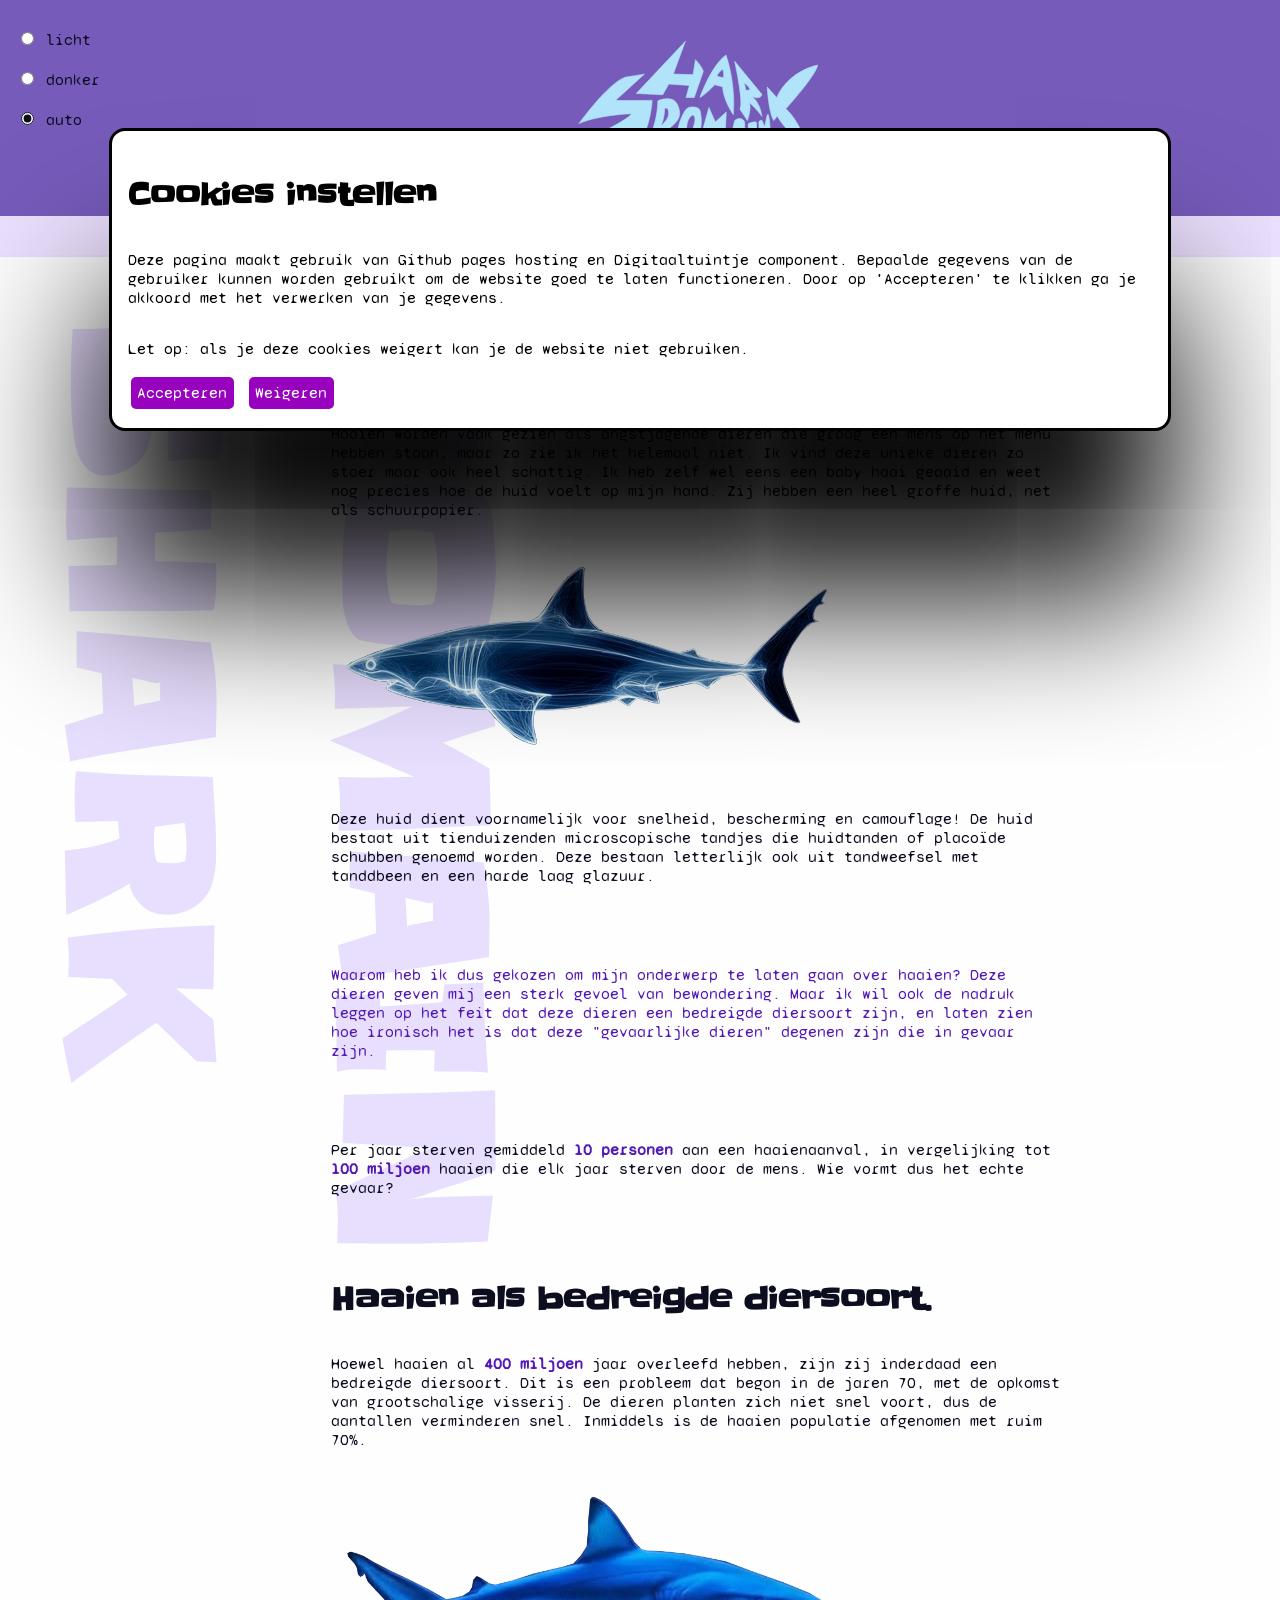
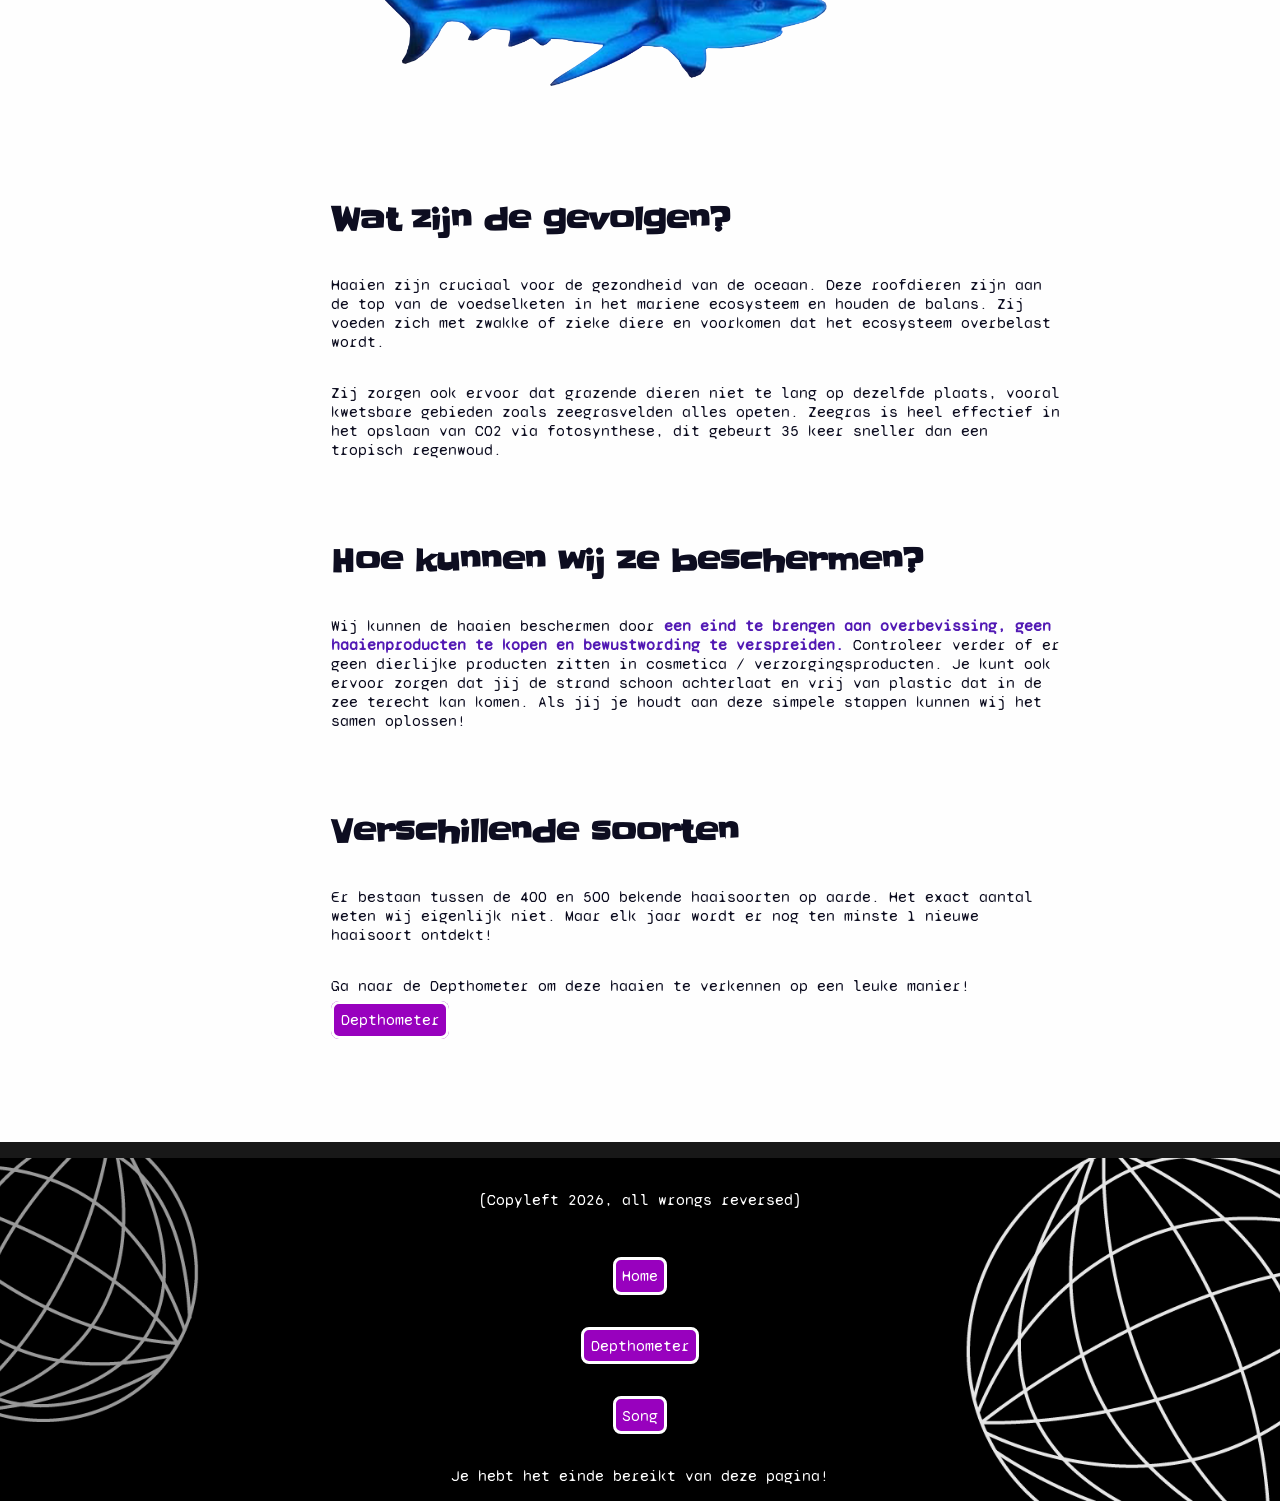
==== commit 1b3fc963: "cookies-weigeren pagina toegevoegd. readme bijgewerkt. variable fonts bij de lyrics toegevoegd." ====
--- a/index.html
+++ b/index.html
@@ -17,6 +17,7 @@
     ></script>
   </head>
   <body>
+    <!-- Deze code over de dialog heb ik van de Dialog -->
     <dialog id="mydialog" open>
       <form method="dialog">
         <h2>Cookies instellen</h2>
@@ -24,9 +25,15 @@
           Deze pagina maakt gebruik van Github pages hosting en Digitaaltuintje
           component. Bepaalde gegevens van de gebruiker kunnen worden gebruikt
           om de website goed te laten functioneren. Door op 'Accepteren' te
-          klikken ga je akkoord met het verwerken van uw gegevens.
+          klikken ga je akkoord met het verwerken van je gegevens.
+        </p>
+        <p>
+          Let op: als je deze cookies weigert kan je de website niet gebruiken.
         </p>
         <button>Accepteren</button>
+        <button onclick="window.location.href = 'cookies.html'">
+          Weigeren
+        </button>
       </form>
     </dialog>
     <header>
@@ -105,11 +112,11 @@
       <article>
         <h2>Haaien als bedreigde diersoort.</h2>
         <p>
-          Hoewel haaien al 400 miljoen jaar overleefd hebben, zijn zij inderdaad
-          een bedreigde diersoort. Dit is een probleem dat begon in de jaren 70,
-          met de opkomst van grootschalige visserij. De dieren planten zich niet
-          snel voort, dus de aantallen verminderen snel. Inmiddels is de haaien
-          populatie afgenomen met ruim 70%.
+          Hoewel haaien al <strong>400 miljoen</strong> jaar overleefd hebben,
+          zijn zij inderdaad een bedreigde diersoort. Dit is een probleem dat
+          begon in de jaren 70, met de opkomst van grootschalige visserij. De
+          dieren planten zich niet snel voort, dus de aantallen verminderen
+          snel. Inmiddels is de haaien populatie afgenomen met ruim 70%.
         </p>
 
         <img
@@ -137,13 +144,16 @@
       <article>
         <h2>Hoe kunnen wij ze beschermen?</h2>
         <p>
-          Wij kunnen de haaien beschermen door een eind te brengen aan
-          overbevissing, geen haaienproducten te kopen en bewustwording te
-          verspreiden. Controleer verder of er geen dierlijke producten zitten
-          in cosmetica / verzorgingsproducten. Je kunt ook ervoor zorgen dat jij
-          de strand schoon achterlaat en vrij van plastic dat in de zee terecht
-          kan komen. Als jij je houdt aan deze simpele stappen kunnen wij het
-          samen oplossen!
+          Wij kunnen de haaien beschermen door
+          <strong
+            >een eind te brengen aan overbevissing, geen haaienproducten te
+            kopen en bewustwording te verspreiden.</strong
+          >
+          Controleer verder of er geen dierlijke producten zitten in cosmetica /
+          verzorgingsproducten. Je kunt ook ervoor zorgen dat jij de strand
+          schoon achterlaat en vrij van plastic dat in de zee terecht kan komen.
+          Als jij je houdt aan deze simpele stappen kunnen wij het samen
+          oplossen!
         </p>
       </article>
 
--- a/assets/style/normal.css
+++ b/assets/style/normal.css
@@ -219,6 +219,7 @@
   display: grid;
   align-items: center;
   margin: 1em;
+  line-height: 2;
 }
 
 header img {
@@ -259,11 +260,13 @@
 /* MARK: Main elementen */
 /* Ik heb hier (en ook bij de volgende animaties) een id gebruikt specifiek zodat ik de animatie erop kon zetten */
 #waaromP {
-  color: var(--color-strong);
-  margin-top: 5em;
-  margin-bottom: 5em;
-  animation: waaromP both;
-  animation-timeline: view(80% 5%);
+  @media (prefers-reduced-motion: no-preference) {
+    color: var(--color-strong);
+    margin-top: 5em;
+    margin-bottom: 5em;
+    animation: waaromP both;
+    animation-timeline: view(80% 5%);
+  }
 }
 
 @keyframes waaromP {
@@ -309,11 +312,14 @@
 }
 
 #imageSlideL {
-  padding: 1em;
-  padding-bottom: 2em;
-
-  animation: imageSlideL both;
-  animation-timeline: view(60% 10%);
+  @media (prefers-reduced-motion: no-preference) {
+    padding: 1em;
+    padding-bottom: 2em;
+
+    animation: imageSlideL both;
+    /* both zorgt ervoor dat de animatie blijft bij de laatste keyframe nadat die klaar is met afspelen. */
+    animation-timeline: view(60% 10%);
+  }
 }
 
 @keyframes imageSlideL {
@@ -331,11 +337,13 @@
 }
 
 #imageSlideR {
-  padding: 1em;
-  padding-bottom: 2em;
-
-  animation: imageSlideR both;
-  animation-timeline: view(60% 10%);
+  @media (prefers-reduced-motion: no-preference) {
+    padding: 1em;
+    padding-bottom: 2em;
+
+    animation: imageSlideR both;
+    animation-timeline: view(60% 10%);
+  }
 }
 
 @keyframes imageSlideR {
@@ -405,9 +413,3 @@
   background-color: rgb(215, 91, 215);
   border: 0.3em solid;
 }
-
-/* a:visited {
-  background-color: rgb(2, 53, 36);
-  border-color: green;
-  color: green;
-} */
